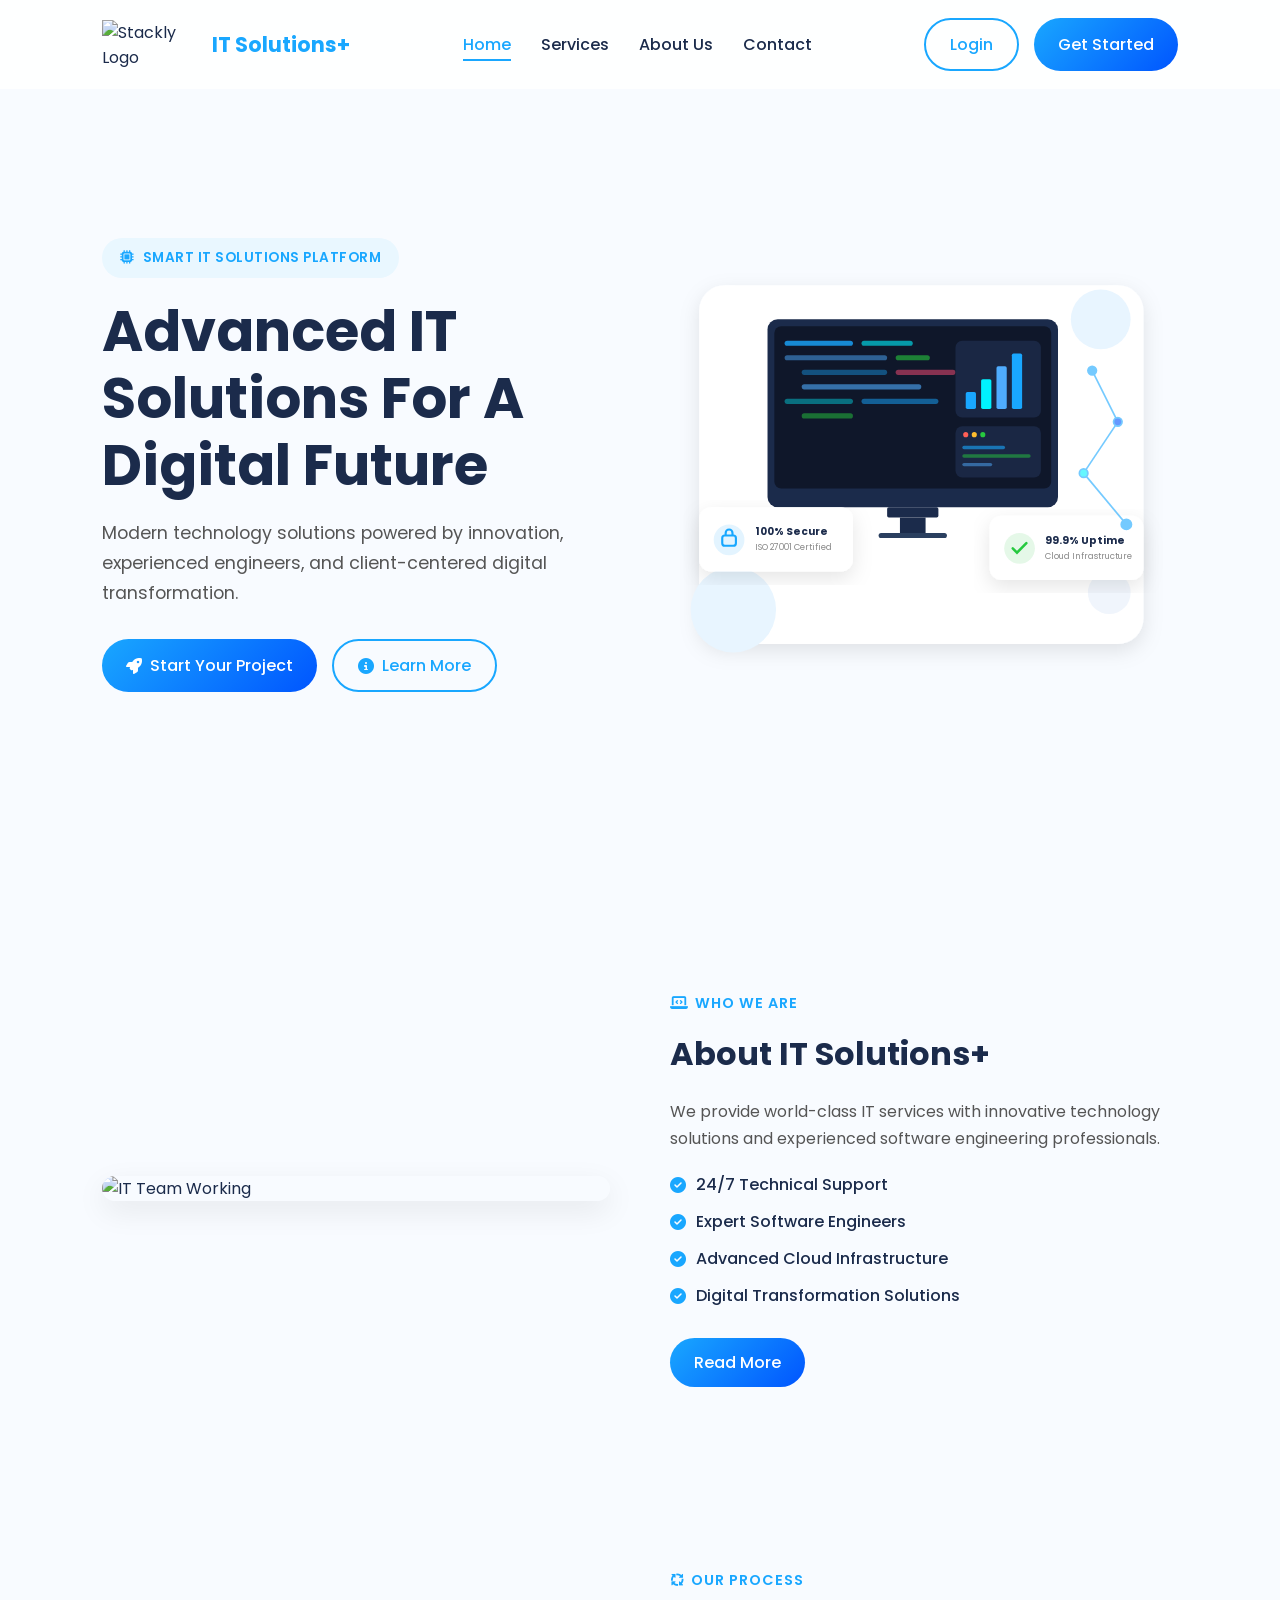
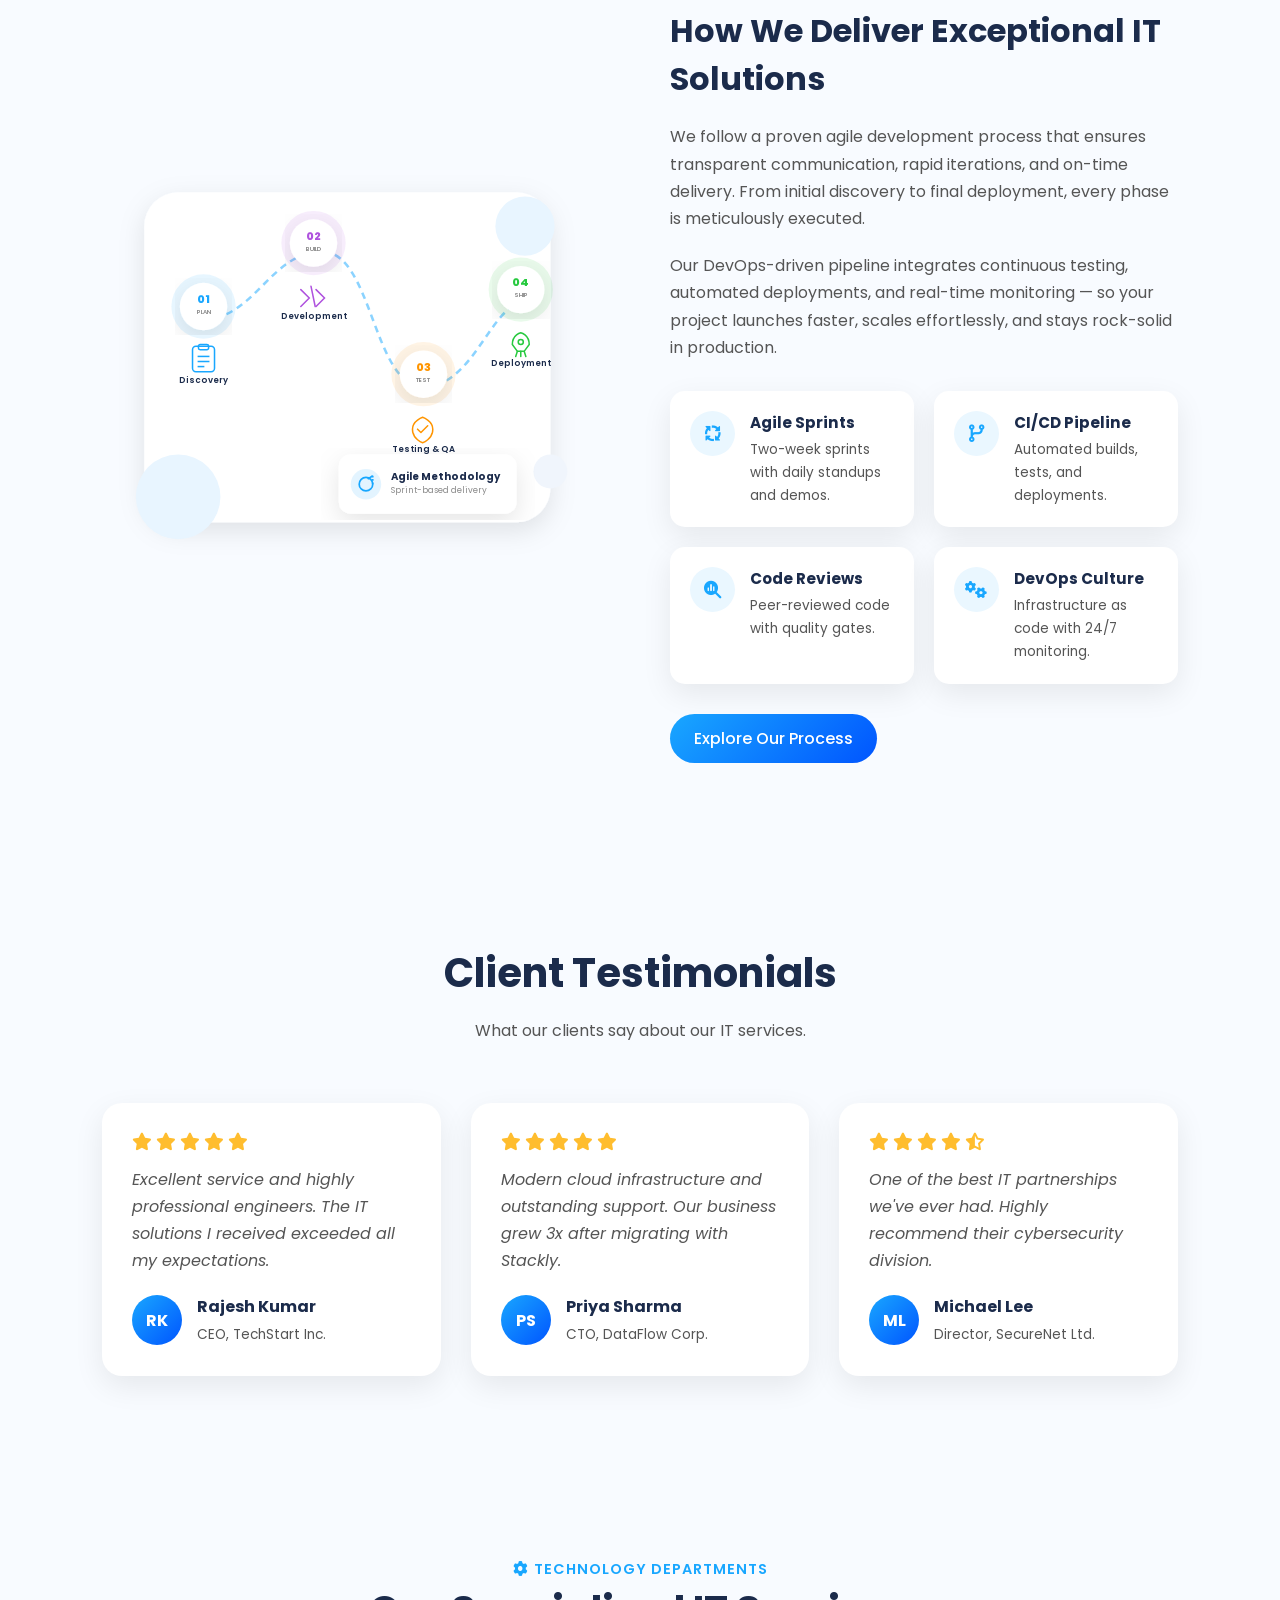
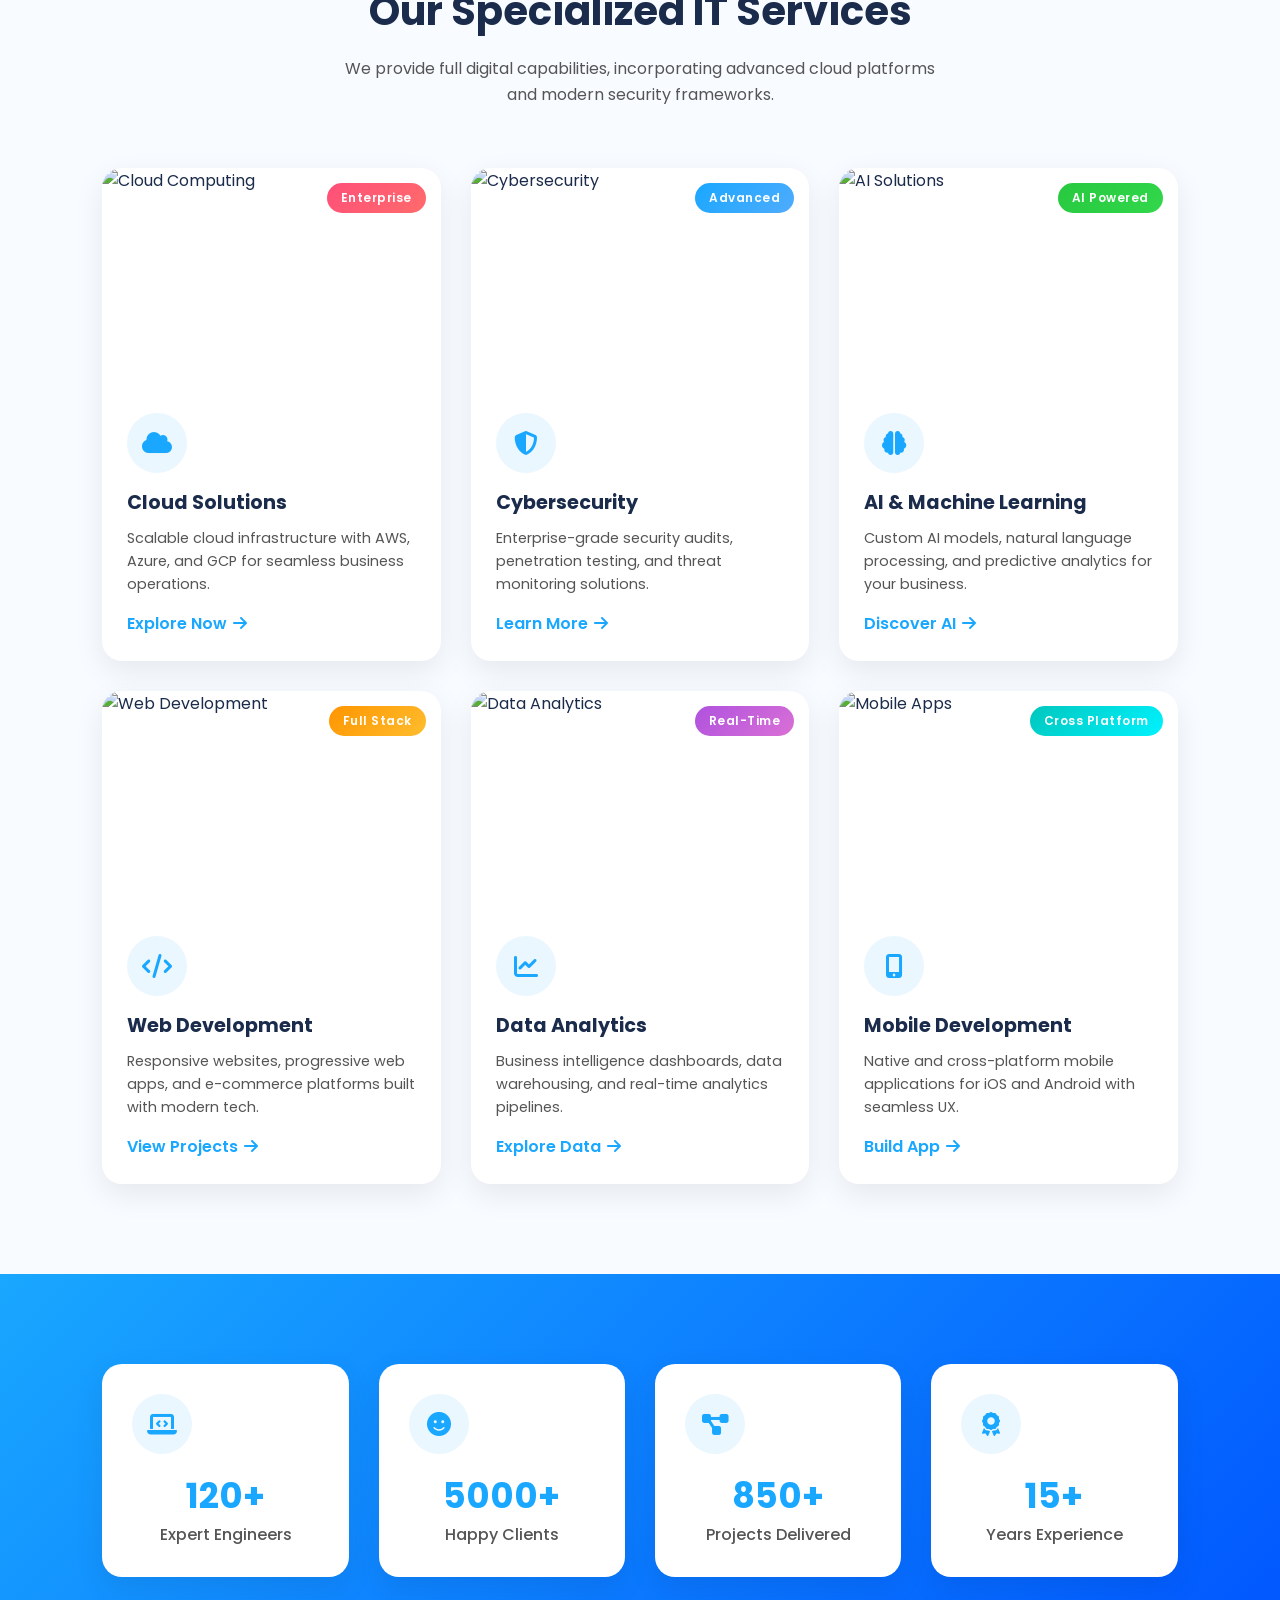
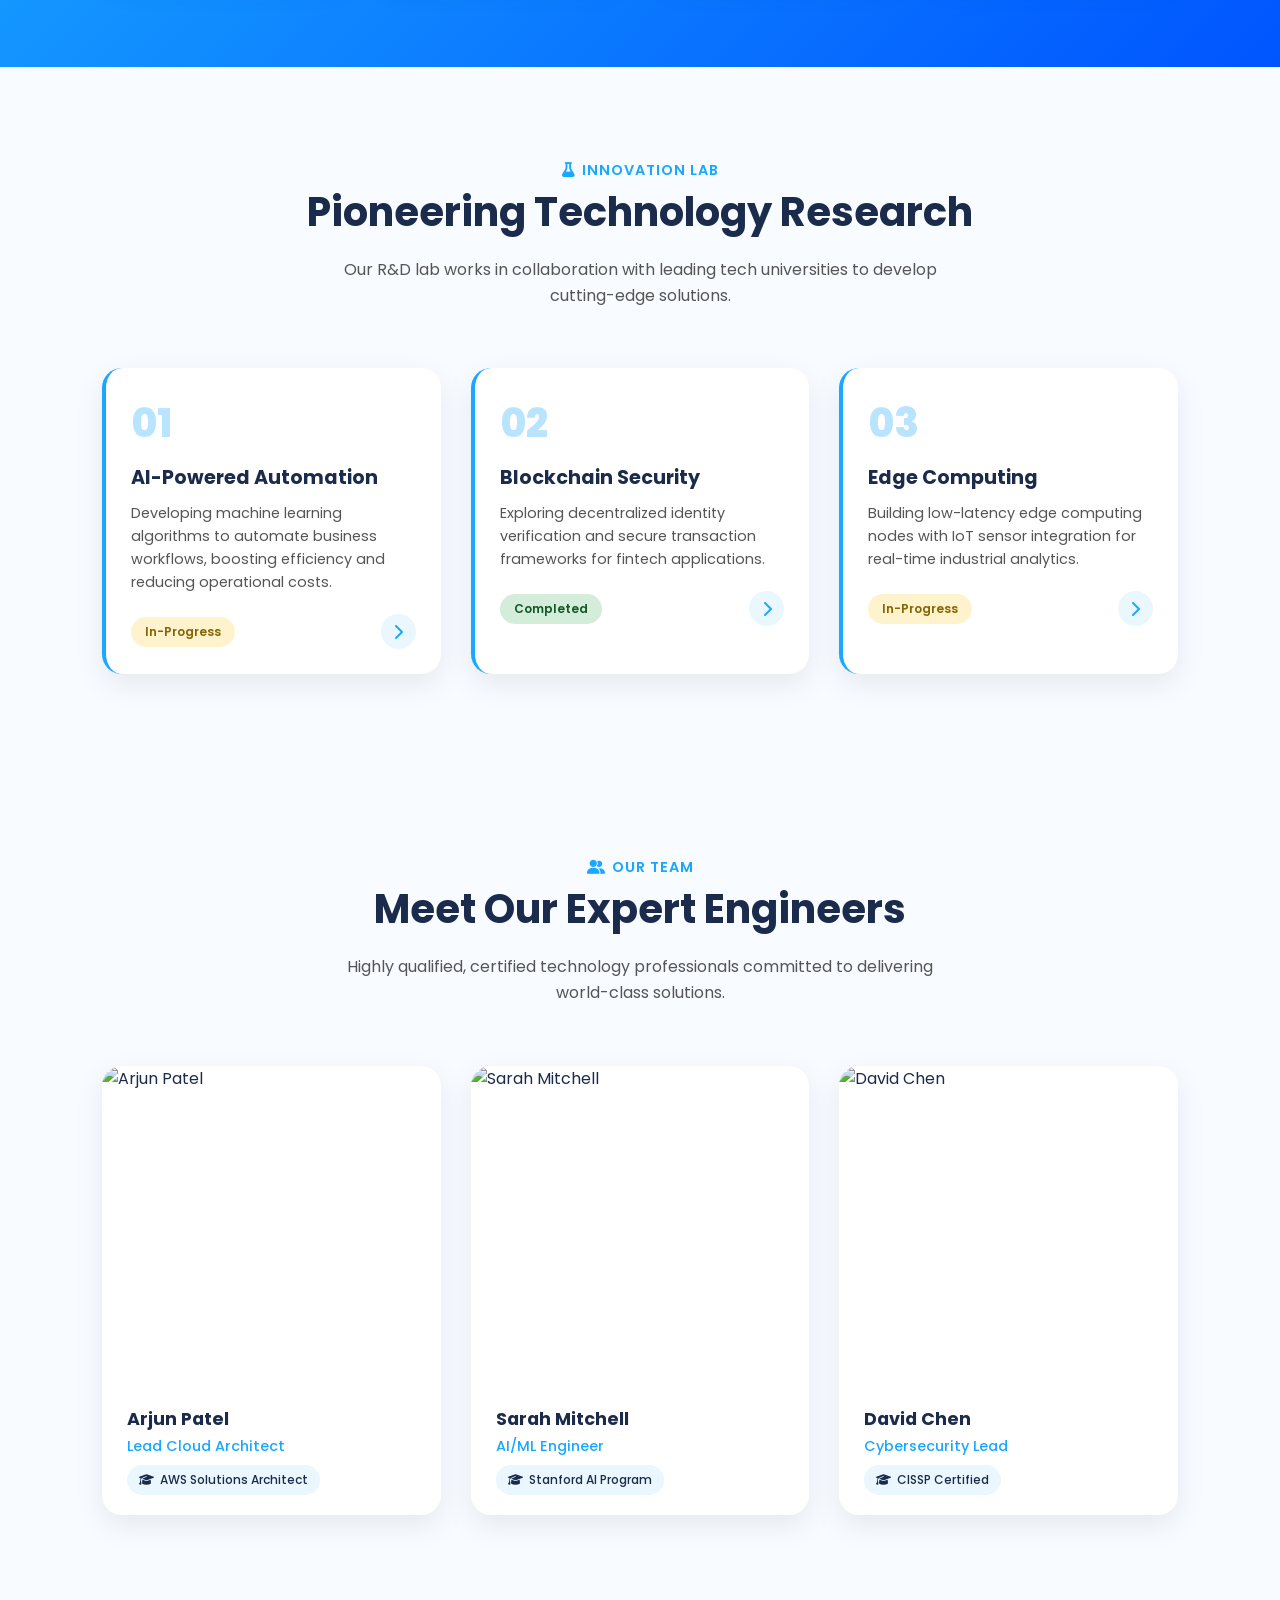
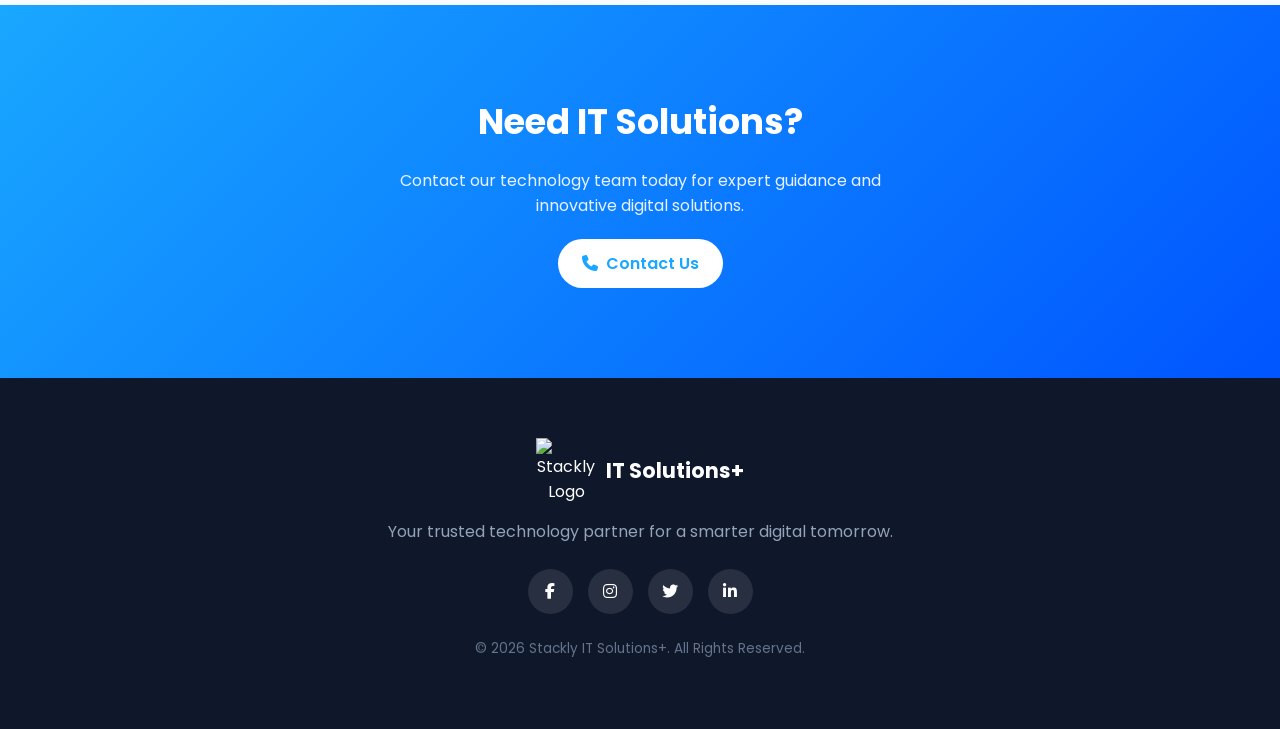
==== index.html @ 714cf85d "Add files via upload" ====
<!DOCTYPE html>
<html lang="en">
<head>
    <meta charset="UTF-8">
    <meta name="viewport" content="width=device-width, initial-scale=1.0">
    <title>Stackly IT Solutions — Advanced Technology Services</title>
    <meta name="description" content="Stackly IT Solutions provides world-class technology services with innovative solutions, experienced engineers, and client-centered digital transformation.">

    <link rel="stylesheet" href="style.css">

    <link rel="stylesheet"
        href="https://cdnjs.cloudflare.com/ajax/libs/font-awesome/6.5.1/css/all.min.css">
</head>

<body>

<!-- ================= NAVBAR ================= -->

<header class="navbar" id="navbar">

    <div class="logo">
        <img src="./images/Stackly Logo 01.webp"
            alt="Stackly Logo">
        <h2>IT Solutions+</h2>
    </div>

    <button class="hamburger" id="hamburger" aria-label="Toggle navigation menu">
        <span class="bar"></span>
        <span class="bar"></span>
        <span class="bar"></span>
    </button>

    <nav id="nav-menu">
        <a href="#home" class="active">Home</a>
        <a href="404error.html">Services</a>
        <a href="404error.html">About Us</a>
        <a href="404error.html">Contact</a>
    </nav>

    <div class="nav-buttons">
        <a href="404error.html" class="login-btn">Login</a>
        <a href="404error.html" class="start-btn">Get Started</a>
    </div>

</header>

<!-- ================= HERO ================= -->

<section class="hero" id="home">

    <div class="hero-content">

        <span class="hero-badge">
            <i class="fa-solid fa-microchip"></i>
            SMART IT SOLUTIONS PLATFORM
        </span>

        <h1>
            Advanced IT Solutions
            For A Digital Future
        </h1>

        <p>
            Modern technology solutions powered by innovation,
            experienced engineers, and client-centered digital transformation.
        </p>

        <div class="hero-buttons">

            <a href="404error.html" class="primary-btn">
                <i class="fa-solid fa-rocket"></i>
                Start Your Project
            </a>

            <a href="#about" class="secondary-btn">
                <i class="fa-solid fa-circle-info"></i>
                Learn More
            </a>

        </div>

    </div>

    <div class="hero-image">
        <!-- Inline SVG: Tech Workspace Illustration -->
        <svg viewBox="0 0 600 500" xmlns="http://www.w3.org/2000/svg" class="hero-svg">
            <defs>
                <linearGradient id="heroGrad1" x1="0%" y1="0%" x2="100%" y2="100%">
                    <stop offset="0%" stop-color="#19a7ff" />
                    <stop offset="100%" stop-color="#0055ff" />
                </linearGradient>
                <linearGradient id="heroGrad2" x1="0%" y1="0%" x2="100%" y2="100%">
                    <stop offset="0%" stop-color="#00f2fe" />
                    <stop offset="100%" stop-color="#19a7ff" />
                </linearGradient>
                <filter id="heroShadow" x="-10%" y="-10%" width="130%" height="130%">
                    <feDropShadow dx="0" dy="8" stdDeviation="12" flood-color="#000" flood-opacity="0.1"/>
                </filter>
            </defs>

            <!-- Background Card -->
            <rect x="40" y="40" width="520" height="420" rx="30" fill="#ffffff" filter="url(#heroShadow)" />

            <!-- Decorative Circles -->
            <circle cx="510" cy="80" r="35" fill="#e8f5ff" />
            <circle cx="80" cy="420" r="50" fill="#e8f5ff" />
            <circle cx="520" cy="400" r="25" fill="#f0f5fc" />

            <!-- Monitor 1 (Main) -->
            <g transform="translate(120, 80)">
                <rect x="0" y="0" width="340" height="220" rx="12" fill="#1b2b4b" />
                <rect x="8" y="8" width="324" height="190" rx="8" fill="#0f172a" />
                <!-- Code Lines -->
                <rect x="20" y="25" width="80" height="6" rx="3" fill="#19a7ff" opacity="0.8" />
                <rect x="110" y="25" width="60" height="6" rx="3" fill="#00f2fe" opacity="0.6" />
                <rect x="20" y="42" width="120" height="6" rx="3" fill="#4facfe" opacity="0.5" />
                <rect x="150" y="42" width="40" height="6" rx="3" fill="#27c93f" opacity="0.6" />
                <rect x="40" y="59" width="100" height="6" rx="3" fill="#19a7ff" opacity="0.4" />
                <rect x="150" y="59" width="70" height="6" rx="3" fill="#ff4f79" opacity="0.5" />
                <rect x="40" y="76" width="140" height="6" rx="3" fill="#4facfe" opacity="0.6" />
                <rect x="20" y="93" width="80" height="6" rx="3" fill="#00f2fe" opacity="0.4" />
                <rect x="110" y="93" width="90" height="6" rx="3" fill="#19a7ff" opacity="0.5" />
                <rect x="40" y="110" width="60" height="6" rx="3" fill="#27c93f" opacity="0.5" />
                <!-- Dashboard Chart -->
                <rect x="220" y="25" width="100" height="90" rx="8" fill="#1a2744" />
                <rect x="232" y="85" width="12" height="20" rx="2" fill="#19a7ff" />
                <rect x="250" y="70" width="12" height="35" rx="2" fill="#00f2fe" />
                <rect x="268" y="55" width="12" height="50" rx="2" fill="#4facfe" />
                <rect x="286" y="40" width="12" height="65" rx="2" fill="#19a7ff" />
                <!-- Terminal -->
                <rect x="220" y="125" width="100" height="60" rx="8" fill="#1a2744" />
                <circle cx="232" cy="135" r="3" fill="#ff5f56" />
                <circle cx="242" cy="135" r="3" fill="#ffbd2e" />
                <circle cx="252" cy="135" r="3" fill="#27c93f" />
                <rect x="228" y="148" width="50" height="4" rx="2" fill="#19a7ff" opacity="0.6" />
                <rect x="228" y="158" width="80" height="4" rx="2" fill="#27c93f" opacity="0.5" />
                <rect x="228" y="168" width="35" height="4" rx="2" fill="#4facfe" opacity="0.5" />
                <!-- Monitor Stand -->
                <rect x="140" y="220" width="60" height="12" rx="2" fill="#1b2b4b" />
                <rect x="155" y="232" width="30" height="20" rx="0" fill="#1b2b4b" />
                <rect x="130" y="250" width="80" height="6" rx="3" fill="#2a3f5f" />
            </g>

            <!-- Floating Card: Security -->
            <g transform="translate(40, 300)" filter="url(#heroShadow)">
                <rect x="0" y="0" width="180" height="75" rx="14" fill="#ffffff" />
                <circle cx="35" cy="38" r="18" fill="#19a7ff" opacity="0.12" />
                <g fill="none" stroke="#19a7ff" stroke-width="2.5" transform="translate(25, 28)">
                    <rect x="2" y="5" width="16" height="12" rx="3" />
                    <path d="M 6 5 V 2 A 4 4 0 0 1 14 2 V 5" />
                </g>
                <text x="65" y="33" font-family="'Poppins', sans-serif" font-weight="700" font-size="12" fill="#1b2b4b">100% Secure</text>
                <text x="65" y="50" font-family="'Poppins', sans-serif" font-size="10" fill="#888">ISO 27001 Certified</text>
            </g>

            <!-- Floating Card: Uptime -->
            <g transform="translate(380, 310)" filter="url(#heroShadow)">
                <rect x="0" y="0" width="180" height="75" rx="14" fill="#ffffff" />
                <circle cx="35" cy="38" r="18" fill="#27c93f" opacity="0.12" />
                <path d="M 27 38 L 32 43 L 43 32" fill="none" stroke="#27c93f" stroke-width="3" stroke-linecap="round" />
                <text x="65" y="33" font-family="'Poppins', sans-serif" font-weight="700" font-size="12" fill="#1b2b4b">99.9% Uptime</text>
                <text x="65" y="50" font-family="'Poppins', sans-serif" font-size="10" fill="#888">Cloud Infrastructure</text>
            </g>

            <!-- Tech Connection Nodes -->
            <g stroke="#19a7ff" stroke-width="2" opacity="0.6">
                <line x1="500" y1="140" x2="530" y2="200" />
                <line x1="530" y1="200" x2="490" y2="260" />
                <line x1="490" y1="260" x2="540" y2="320" />
                <circle cx="500" cy="140" r="5" fill="#19a7ff" />
                <circle cx="530" cy="200" r="5" fill="#0055ff" />
                <circle cx="490" cy="260" r="5" fill="#00f2fe" />
                <circle cx="540" cy="320" r="6" fill="#19a7ff" />
            </g>
        </svg>
    </div>

</section>

<!-- ================= ABOUT ================= -->

<section class="about" id="about">

    <div class="about-image">
        <img src="https://images.unsplash.com/photo-1551434678-e076c223a692?w=700&q=75" alt="IT Team Working">
    </div>

    <div class="about-content">

        <span class="sub-title">
            <i class="fa-solid fa-laptop-code"></i>
            WHO WE ARE
        </span>

        <h2>About IT Solutions+</h2>

        <p>
            We provide world-class IT services with
            innovative technology solutions and experienced
            software engineering professionals.
        </p>

        <ul>
            <li><i class="fa-solid fa-circle-check"></i> 24/7 Technical Support</li>
            <li><i class="fa-solid fa-circle-check"></i> Expert Software Engineers</li>
            <li><i class="fa-solid fa-circle-check"></i> Advanced Cloud Infrastructure</li>
            <li><i class="fa-solid fa-circle-check"></i> Digital Transformation Solutions</li>
        </ul>

        <a href="404error.html"
            class="primary-btn">
            Read More
        </a>

    </div>

</section>

<!-- ================= OUR PROCESS ================= -->

<section class="about-detailed">
    <div class="about-image">
        <!-- DevOps CI/CD Pipeline Illustration -->
        <svg viewBox="0 0 600 500" class="about-svg" xmlns="http://www.w3.org/2000/svg">
            <defs>
                <linearGradient id="grad2" x1="0%" y1="0%" x2="100%" y2="100%">
                    <stop offset="0%" stop-color="#19a7ff" />
                    <stop offset="100%" stop-color="#4facfe" />
                </linearGradient>
                <linearGradient id="grad3" x1="0%" y1="0%" x2="100%" y2="100%">
                    <stop offset="0%" stop-color="#27c93f" />
                    <stop offset="100%" stop-color="#32d74b" />
                </linearGradient>
                <filter id="shadow" x="-10%" y="-10%" width="120%" height="120%">
                    <feDropShadow dx="0" dy="10" stdDeviation="15" flood-color="#000000" flood-opacity="0.1"/>
                </filter>
            </defs>

            <!-- Background Card -->
            <rect x="50" y="50" width="480" height="390" rx="40" fill="#ffffff" filter="url(#shadow)" />

            <!-- Decorative Circles -->
            <circle cx="500" cy="90" r="35" fill="#e8f5ff" />
            <circle cx="90" cy="410" r="50" fill="#e8f5ff" />
            <circle cx="530" cy="380" r="20" fill="#f0f5fc" />

            <!-- Pipeline Flow Line -->
            <path d="M 120 200 C 180 200, 200 120, 260 120 C 320 120, 320 280, 380 280 C 440 280, 460 180, 500 180" 
                  fill="none" stroke="#19a7ff" stroke-width="3" stroke-dasharray="8,6" opacity="0.5" />

            <!-- Step 1: Plan / Discover -->
            <g transform="translate(85, 150)">
                <circle cx="35" cy="35" r="38" fill="#19a7ff" opacity="0.1" />
                <circle cx="35" cy="35" r="28" fill="#ffffff" filter="url(#shadow)" />
                <text x="35" y="31" font-family="'Poppins',sans-serif" font-weight="800" font-size="13" fill="#19a7ff" text-anchor="middle">01</text>
                <text x="35" y="44" font-family="'Poppins',sans-serif" font-size="7" fill="#888" text-anchor="middle" font-weight="600">PLAN</text>
                <!-- Clipboard Icon -->
                <g transform="translate(18, 80)" fill="none" stroke="#19a7ff" stroke-width="1.8">
                    <rect x="4" y="2" width="26" height="30" rx="4" />
                    <rect x="11" y="0" width="12" height="6" rx="2" />
                    <line x1="10" y1="14" x2="24" y2="14" />
                    <line x1="10" y1="20" x2="24" y2="20" />
                    <line x1="10" y1="26" x2="18" y2="26" />
                </g>
                <text x="35" y="125" font-family="'Poppins',sans-serif" font-weight="600" font-size="10" fill="#1b2b4b" text-anchor="middle">Discovery</text>
            </g>

            <!-- Step 2: Design / Prototype -->
            <g transform="translate(215, 75)">
                <circle cx="35" cy="35" r="38" fill="#af52de" opacity="0.1" />
                <circle cx="35" cy="35" r="28" fill="#ffffff" filter="url(#shadow)" />
                <text x="35" y="31" font-family="'Poppins',sans-serif" font-weight="800" font-size="13" fill="#af52de" text-anchor="middle">02</text>
                <text x="35" y="44" font-family="'Poppins',sans-serif" font-size="7" fill="#888" text-anchor="middle" font-weight="600">BUILD</text>
                <!-- Code Icon -->
                <g transform="translate(14, 80)" fill="none" stroke="#af52de" stroke-width="1.8" stroke-linecap="round">
                    <polyline points="0,15 10,5 0,-5" transform="translate(6,15)" />
                    <polyline points="0,-5 10,5 0,15" transform="translate(24,15)" />
                    <line x1="18" y1="6" x2="23" y2="30" />
                </g>
                <text x="35" y="125" font-family="'Poppins',sans-serif" font-weight="600" font-size="10" fill="#1b2b4b" text-anchor="middle">Development</text>
            </g>

            <!-- Step 3: Test / QA -->
            <g transform="translate(345, 230)">
                <circle cx="35" cy="35" r="38" fill="#ff9500" opacity="0.1" />
                <circle cx="35" cy="35" r="28" fill="#ffffff" filter="url(#shadow)" />
                <text x="35" y="31" font-family="'Poppins',sans-serif" font-weight="800" font-size="13" fill="#ff9500" text-anchor="middle">03</text>
                <text x="35" y="44" font-family="'Poppins',sans-serif" font-size="7" fill="#888" text-anchor="middle" font-weight="600">TEST</text>
                <!-- Bug/Shield Icon -->
                <g transform="translate(16, 82)" fill="none" stroke="#ff9500" stroke-width="1.8">
                    <path d="M 18 4 C 18 4 30 8 30 18 C 30 30 18 34 18 34 C 18 34 6 30 6 18 C 6 8 18 4 18 4 Z" />
                    <polyline points="12,18 16,22 24,14" stroke-linecap="round" stroke-linejoin="round" />
                </g>
                <text x="35" y="127" font-family="'Poppins',sans-serif" font-weight="600" font-size="10" fill="#1b2b4b" text-anchor="middle">Testing & QA</text>
            </g>

            <!-- Step 4: Deploy -->
            <g transform="translate(460, 130)">
                <circle cx="35" cy="35" r="38" fill="#27c93f" opacity="0.1" />
                <circle cx="35" cy="35" r="28" fill="#ffffff" filter="url(#shadow)" />
                <text x="35" y="31" font-family="'Poppins',sans-serif" font-weight="800" font-size="13" fill="#27c93f" text-anchor="middle">04</text>
                <text x="35" y="44" font-family="'Poppins',sans-serif" font-size="7" fill="#888" text-anchor="middle" font-weight="600">SHIP</text>
                <!-- Rocket Icon -->
                <g transform="translate(17, 80)" fill="none" stroke="#27c93f" stroke-width="1.8" stroke-linecap="round">
                    <path d="M 18 6 C 18 6 28 8 28 20 L 22 28 L 14 28 L 8 20 C 8 8 18 6 18 6 Z" />
                    <circle cx="18" cy="17" r="3" />
                    <line x1="14" y1="28" x2="12" y2="34" />
                    <line x1="22" y1="28" x2="24" y2="34" />
                    <line x1="18" y1="28" x2="18" y2="34" />
                </g>
                <text x="35" y="125" font-family="'Poppins',sans-serif" font-weight="600" font-size="10" fill="#1b2b4b" text-anchor="middle">Deployment</text>
            </g>

            <!-- Floating Card: Agile -->
            <g transform="translate(280, 360)" filter="url(#shadow)">
                <rect x="0" y="0" width="210" height="70" rx="14" fill="#ffffff" />
                <circle cx="32" cy="35" r="18" fill="#19a7ff" opacity="0.12" />
                <g fill="none" stroke="#19a7ff" stroke-width="2" transform="translate(22, 25)">
                    <circle cx="10" cy="10" r="8" />
                    <path d="M 12 4 L 18 0" />
                    <path d="M 18 10 L 18 0" stroke-dasharray="2,2" />
                </g>
                <text x="62" y="30" font-family="'Poppins',sans-serif" font-weight="700" font-size="12" fill="#1b2b4b">Agile Methodology</text>
                <text x="62" y="46" font-family="'Poppins',sans-serif" font-size="10" fill="#888">Sprint-based delivery</text>
            </g>
        </svg>
    </div>

    <div class="about-content">
        <span class="sub-title"><i class="fa-solid fa-arrows-spin"></i> OUR PROCESS</span>
        <h2>How We Deliver Exceptional IT Solutions</h2>
        <p>
            We follow a proven agile development process that ensures transparent communication, rapid iterations, and on-time delivery. From initial discovery to final deployment, every phase is meticulously executed.
        </p>
        <p>
            Our DevOps-driven pipeline integrates continuous testing, automated deployments, and real-time monitoring — so your project launches faster, scales effortlessly, and stays rock-solid in production.
        </p>

        <div class="feature-grid">
            <div class="feature-box">
                <div class="feature-icon"><i class="fa-solid fa-arrows-spin"></i></div>
                <div class="feature-text">
                    <h4>Agile Sprints</h4>
                    <p>Two-week sprints with daily standups and demos.</p>
                </div>
            </div>
            <div class="feature-box">
                <div class="feature-icon"><i class="fa-solid fa-code-branch"></i></div>
                <div class="feature-text">
                    <h4>CI/CD Pipeline</h4>
                    <p>Automated builds, tests, and deployments.</p>
                </div>
            </div>
            <div class="feature-box">
                <div class="feature-icon"><i class="fa-solid fa-magnifying-glass-chart"></i></div>
                <div class="feature-text">
                    <h4>Code Reviews</h4>
                    <p>Peer-reviewed code with quality gates.</p>
                </div>
            </div>
            <div class="feature-box">
                <div class="feature-icon"><i class="fa-solid fa-gears"></i></div>
                <div class="feature-text">
                    <h4>DevOps Culture</h4>
                    <p>Infrastructure as code with 24/7 monitoring.</p>
                </div>
            </div>
        </div>

        <div class="about-cta">
            <a href="404error.html" class="primary-btn">Explore Our Process</a>
        </div>
    </div>
</section>

<!-- ================= TESTIMONIALS ================= -->

<section class="testimonials">

    <div class="section-title">

        <h2>Client Testimonials</h2>
        <p>What our clients say about our IT services.</p>

    </div>

    <div class="testimonial-grid">

        <div class="testimonial-card">
            <div class="testimonial-stars">
                <i class="fa-solid fa-star"></i>
                <i class="fa-solid fa-star"></i>
                <i class="fa-solid fa-star"></i>
                <i class="fa-solid fa-star"></i>
                <i class="fa-solid fa-star"></i>
            </div>
            <p>
                Excellent service and highly professional engineers.
                The IT solutions I received exceeded all my expectations.
            </p>
            <div class="testimonial-author">
                <div class="author-avatar">RK</div>
                <div>
                    <h4>Rajesh Kumar</h4>
                    <span>CEO, TechStart Inc.</span>
                </div>
            </div>
        </div>

        <div class="testimonial-card">
            <div class="testimonial-stars">
                <i class="fa-solid fa-star"></i>
                <i class="fa-solid fa-star"></i>
                <i class="fa-solid fa-star"></i>
                <i class="fa-solid fa-star"></i>
                <i class="fa-solid fa-star"></i>
            </div>
            <p>
                Modern cloud infrastructure and outstanding support.
                Our business grew 3x after migrating with Stackly.
            </p>
            <div class="testimonial-author">
                <div class="author-avatar">PS</div>
                <div>
                    <h4>Priya Sharma</h4>
                    <span>CTO, DataFlow Corp.</span>
                </div>
            </div>
        </div>

        <div class="testimonial-card">
            <div class="testimonial-stars">
                <i class="fa-solid fa-star"></i>
                <i class="fa-solid fa-star"></i>
                <i class="fa-solid fa-star"></i>
                <i class="fa-solid fa-star"></i>
                <i class="fa-solid fa-star-half-stroke"></i>
            </div>
            <p>
                One of the best IT partnerships we've ever had.
                Highly recommend their cybersecurity division.
            </p>
            <div class="testimonial-author">
                <div class="author-avatar">ML</div>
                <div>
                    <h4>Michael Lee</h4>
                    <span>Director, SecureNet Ltd.</span>
                </div>
            </div>
        </div>

    </div>

</section>

<!-- ================= SERVICES ================= -->

<section class="services" id="services">
    <div class="section-title">
        <span class="sub-title"><i class="fa-solid fa-gear"></i> TECHNOLOGY DEPARTMENTS</span>
        <h2>Our Specialized IT Services</h2>
        <p>We provide full digital capabilities, incorporating advanced cloud platforms and modern security frameworks.</p>
    </div>

    <div class="services-grid">
        <div class="service-card">
            <div class="service-img-wrapper">
                <img src="https://images.unsplash.com/photo-1558494949-ef010cbdcc31?w=700&q=75" alt="Cloud Computing">
                <div class="service-tag emergency">Enterprise</div>
            </div>
            <div class="service-content">
                <div class="service-icon"><i class="fa-solid fa-cloud"></i></div>
                <h3>Cloud Solutions</h3>
                <p>Scalable cloud infrastructure with AWS, Azure, and GCP for seamless business operations.</p>
                <a href="404error.html" class="service-link">Explore Now <i class="fa-solid fa-arrow-right"></i></a>
            </div>
        </div>

        <div class="service-card">
            <div class="service-img-wrapper">
                <img src="https://images.unsplash.com/photo-1550751827-4bd374c3f58b?w=700&q=75" alt="Cybersecurity">
                <div class="service-tag research">Advanced</div>
            </div>
            <div class="service-content">
                <div class="service-icon"><i class="fa-solid fa-shield-halved"></i></div>
                <h3>Cybersecurity</h3>
                <p>Enterprise-grade security audits, penetration testing, and threat monitoring solutions.</p>
                <a href="404error.html" class="service-link">Learn More <i class="fa-solid fa-arrow-right"></i></a>
            </div>
        </div>

        <div class="service-card">
            <div class="service-img-wrapper">
                <img src="https://images.unsplash.com/photo-1581091226825-a6a2a5aee158?w=700&q=75" alt="AI Solutions">
                <div class="service-tag specialists">AI Powered</div>
            </div>
            <div class="service-content">
                <div class="service-icon"><i class="fa-solid fa-brain"></i></div>
                <h3>AI & Machine Learning</h3>
                <p>Custom AI models, natural language processing, and predictive analytics for your business.</p>
                <a href="404error.html" class="service-link">Discover AI <i class="fa-solid fa-arrow-right"></i></a>
            </div>
        </div>

        <div class="service-card">
            <div class="service-img-wrapper">
                <img src="https://images.unsplash.com/photo-1460925895917-afdab827c52f?w=700&q=75" alt="Web Development">
                <div class="service-tag cardio">Full Stack</div>
            </div>
            <div class="service-content">
                <div class="service-icon"><i class="fa-solid fa-code"></i></div>
                <h3>Web Development</h3>
                <p>Responsive websites, progressive web apps, and e-commerce platforms built with modern tech.</p>
                <a href="404error.html" class="service-link">View Projects <i class="fa-solid fa-arrow-right"></i></a>
            </div>
        </div>

        <div class="service-card">
            <div class="service-img-wrapper">
                <img src="https://images.unsplash.com/photo-1551288049-bebda4e38f71?w=700&q=75" alt="Data Analytics">
                <div class="service-tag dental">Real-Time</div>
            </div>
            <div class="service-content">
                <div class="service-icon"><i class="fa-solid fa-chart-line"></i></div>
                <h3>Data Analytics</h3>
                <p>Business intelligence dashboards, data warehousing, and real-time analytics pipelines.</p>
                <a href="404error.html" class="service-link">Explore Data <i class="fa-solid fa-arrow-right"></i></a>
            </div>
        </div>

        <div class="service-card">
            <div class="service-img-wrapper">
                <img src="https://images.unsplash.com/photo-1512941937669-90a1b58e7e9c?w=700&q=75" alt="Mobile Apps">
                <div class="service-tag pediatrics">Cross Platform</div>
            </div>
            <div class="service-content">
                <div class="service-icon"><i class="fa-solid fa-mobile-screen-button"></i></div>
                <h3>Mobile Development</h3>
                <p>Native and cross-platform mobile applications for iOS and Android with seamless UX.</p>
                <a href="404error.html" class="service-link">Build App <i class="fa-solid fa-arrow-right"></i></a>
            </div>
        </div>
    </div>
</section>

<!-- ================= STATISTICS SECTION ================= -->

<section class="stats">
    <div class="stats-wrapper">

        <div class="stat-card">
            <div class="stat-icon">
                <i class="fa-solid fa-laptop-code"></i>
            </div>
            <h2>120+</h2>
            <p>Expert Engineers</p>
        </div>

        <div class="stat-card">
            <div class="stat-icon">
                <i class="fa-solid fa-face-smile"></i>
            </div>
            <h2>5000+</h2>
            <p>Happy Clients</p>
        </div>

        <div class="stat-card">
            <div class="stat-icon">
                <i class="fa-solid fa-diagram-project"></i>
            </div>
            <h2>850+</h2>
            <p>Projects Delivered</p>
        </div>

        <div class="stat-card">
            <div class="stat-icon">
                <i class="fa-solid fa-award"></i>
            </div>
            <h2>15+</h2>
            <p>Years Experience</p>
        </div>

    </div>
</section>

<!-- ================= RESEARCH / INNOVATION SECTION ================= -->

<section class="research" id="research">
    <div class="section-title">
        <span class="sub-title"><i class="fa-solid fa-flask"></i> INNOVATION LAB</span>
        <h2>Pioneering Technology Research</h2>
        <p>Our R&D lab works in collaboration with leading tech universities to develop cutting-edge solutions.</p>
    </div>

    <div class="research-grid">
        <div class="research-card">
            <div class="research-num">01</div>
            <h3>AI-Powered Automation</h3>
            <p>Developing machine learning algorithms to automate business workflows, boosting efficiency and reducing operational costs.</p>
            <div class="research-footer">
                <span class="badge">In-Progress</span>
                <a href="404error.html"><i class="fa-solid fa-chevron-right"></i></a>
            </div>
        </div>

        <div class="research-card">
            <div class="research-num">02</div>
            <h3>Blockchain Security</h3>
            <p>Exploring decentralized identity verification and secure transaction frameworks for fintech applications.</p>
            <div class="research-footer">
                <span class="badge completed">Completed</span>
                <a href="404error.html"><i class="fa-solid fa-chevron-right"></i></a>
            </div>
        </div>

        <div class="research-card">
            <div class="research-num">03</div>
            <h3>Edge Computing</h3>
            <p>Building low-latency edge computing nodes with IoT sensor integration for real-time industrial analytics.</p>
            <div class="research-footer">
                <span class="badge">In-Progress</span>
                <a href="404error.html"><i class="fa-solid fa-chevron-right"></i></a>
            </div>
        </div>
    </div>
</section>

<!-- ================= TEAM SECTION ================= -->

<section class="doctors" id="team">
    <div class="section-title">
        <span class="sub-title"><i class="fa-solid fa-user-group"></i> OUR TEAM</span>
        <h2>Meet Our Expert Engineers</h2>
        <p>Highly qualified, certified technology professionals committed to delivering world-class solutions.</p>
    </div>

    <div class="doctor-grid">
        <div class="doctor-card">
            <div class="doc-img-container">
                <img src="https://images.unsplash.com/photo-1507003211169-0a1dd7228f2d?w=400&q=75" alt="Arjun Patel">
                <div class="doc-overlay">
                    <div class="doc-social">
                        <a href="404error.html"><i class="fa-brands fa-linkedin-in"></i></a>
                        <a href="404error.html"><i class="fa-brands fa-github"></i></a>
                        <a href="404error.html"><i class="fa-solid fa-envelope"></i></a>
                    </div>
                </div>
            </div>
            <div class="doc-info">
                <h3>Arjun Patel</h3>
                <p class="doc-specialty">Lead Cloud Architect</p>
                <span class="doc-badge"><i class="fa-solid fa-graduation-cap"></i> AWS Solutions Architect</span>
            </div>
        </div>

        <div class="doctor-card">
            <div class="doc-img-container">
                <img src="https://images.unsplash.com/photo-1573497019940-1c28c88b4f3e?w=400&q=75" alt="Sarah Mitchell">
                <div class="doc-overlay">
                    <div class="doc-social">
                        <a href="404error.html"><i class="fa-brands fa-linkedin-in"></i></a>
                        <a href="404error.html"><i class="fa-brands fa-github"></i></a>
                        <a href="404error.html"><i class="fa-solid fa-envelope"></i></a>
                    </div>
                </div>
            </div>
            <div class="doc-info">
                <h3>Sarah Mitchell</h3>
                <p class="doc-specialty">AI/ML Engineer</p>
                <span class="doc-badge"><i class="fa-solid fa-graduation-cap"></i> Stanford AI Program</span>
            </div>
        </div>

        <div class="doctor-card">
            <div class="doc-img-container">
                <img src="https://images.unsplash.com/photo-1519085360753-af0119f7cbe7?w=400&q=75" alt="David Chen">
                <div class="doc-overlay">
                    <div class="doc-social">
                        <a href="404error.html"><i class="fa-brands fa-linkedin-in"></i></a>
                        <a href="404error.html"><i class="fa-brands fa-github"></i></a>
                        <a href="404error.html"><i class="fa-solid fa-envelope"></i></a>
                    </div>
                </div>
            </div>
            <div class="doc-info">
                <h3>David Chen</h3>
                <p class="doc-specialty">Cybersecurity Lead</p>
                <span class="doc-badge"><i class="fa-solid fa-graduation-cap"></i> CISSP Certified</span>
            </div>
        </div>
    </div>
</section>

<!-- ================= CONTACT CTA ================= -->

<section class="contact-section">

    <h2>
        Need IT Solutions?
    </h2>

    <p>
        Contact our technology team today for expert guidance and innovative digital solutions.
    </p>

    <a href="404error.html"
        class="primary-btn">
        <i class="fa-solid fa-phone"></i>
        Contact Us
    </a>

</section>

<!-- ================= FOOTER ================= -->

<footer>

    <div class="footer-logo">
        <img src="./images/stackly-logo.webp" alt="Stackly Logo">
        <h2>IT Solutions+</h2>
    </div>

    <p>
        Your trusted technology partner for a smarter digital tomorrow.
    </p>

    <div class="social-icons">

        <a href="404error.html" aria-label="Facebook">
            <i class="fa-brands fa-facebook-f"></i>
        </a>

        <a href="404error.html" aria-label="Instagram">
            <i class="fa-brands fa-instagram"></i>
        </a>

        <a href="404error.html" aria-label="Twitter">
            <i class="fa-brands fa-twitter"></i>
        </a>

        <a href="404error.html" aria-label="LinkedIn">
            <i class="fa-brands fa-linkedin-in"></i>
        </a>

    </div>

    <p class="copyright">
        &copy; 2026 Stackly IT Solutions+. All Rights Reserved.
    </p>

</footer>

<!-- ================= JAVASCRIPT ================= -->

<script>
    // Hamburger Menu Toggle
    const hamburger = document.getElementById('hamburger');
    const navMenu = document.getElementById('nav-menu');
    const navLinks = document.querySelectorAll('#nav-menu a');

    if (hamburger && navMenu) {
        hamburger.addEventListener('click', function() {
            hamburger.classList.toggle('active');
            navMenu.classList.toggle('active');
        });
    }

    // Close menu when a nav link is clicked
    navLinks.forEach(function(link) {
        link.addEventListener('click', function() {
            hamburger.classList.remove('active');
            navMenu.classList.remove('active');
        });
    });

    // Navbar scroll effect
    window.addEventListener('scroll', function() {
        var navbar = document.getElementById('navbar');
        if (window.scrollY > 50) {
            navbar.classList.add('scrolled');
        } else {
            navbar.classList.remove('scrolled');
        }
    });
</script>

</body>
</html>
---- style.css ----
@import url('https://fonts.googleapis.com/css2?family=Poppins:wght@300;400;500;600;700;800&display=swap');

:root{
    --primary:#19a7ff;
    --secondary:#0055ff;
    --dark:#1b2b4b;
    --light:#f8fbff;
    --white:#ffffff;
    --text:#555;
    --shadow:0 10px 30px rgba(0,0,0,.08);
}

*{
    margin:0;
    padding:0;
    box-sizing:border-box;
    font-family:'Poppins',sans-serif;
}

html{
    scroll-behavior:smooth;
}

body{
    background:var(--light);
    color:var(--dark);
    overflow-x:hidden;
}

img{
    width:100%;
    display:block;
}

a{
    text-decoration:none;
}

section{
    padding:90px 8%;
}

/* ================= NAVBAR ================= */

.navbar{
    position:fixed;
    top:0;
    left:0;
    width:100%;
    z-index:1000;
    display:flex;
    align-items:center;
    justify-content:space-between;
    padding:18px 8%;
    background:rgba(255,255,255,.85);
    backdrop-filter:blur(10px);
    -webkit-backdrop-filter:blur(10px);
    transition:all .3s ease;
}

.navbar.scrolled{
    box-shadow:var(--shadow);
}

.logo{
    display:flex;
    align-items:center;
    gap:10px;
}

.logo img{
    width:100px;
}

.logo h2{
    color:var(--primary);
    font-size:1.3rem;
}

nav{
    display:flex;
    gap:30px;
}

nav a{
    color:var(--dark);
    font-weight:500;
    transition:color .3s ease;
    position:relative;
}

nav a::after{
    content:'';
    position:absolute;
    bottom:-4px;
    left:0;
    width:0;
    height:2px;
    background:var(--primary);
    transition:width .3s ease;
}

nav a:hover::after,
nav a.active::after{
    width:100%;
}

nav a:hover,
nav a.active{
    color:var(--primary);
}

.nav-buttons{
    display:flex;
    gap:15px;
}

.login-btn,
.start-btn,
.primary-btn{
    padding:12px 24px;
    border-radius:50px;
    transition:all .3s ease;
    font-weight:500;
    display:inline-flex;
    align-items:center;
    gap:8px;
}

.login-btn{
    border:2px solid var(--primary);
    color:var(--primary);
}

.login-btn:hover{
    background:var(--primary);
    color:white;
}

.start-btn,
.primary-btn{
    background:linear-gradient(135deg,var(--primary),var(--secondary));
    color:white;
}

.start-btn:hover,
.primary-btn:hover{
    transform:translateY(-3px);
    box-shadow:0 8px 25px rgba(25,167,255,.35);
}

/* ================= HAMBURGER ================= */

.hamburger{
    display:none;
    flex-direction:column;
    cursor:pointer;
    border:none;
    background:none;
    padding:5px;
    z-index:1001;
}

.bar{
    width:25px;
    height:3px;
    background:var(--dark);
    margin:4px 0;
    transition:all .3s ease;
    border-radius:3px;
}

.hamburger.active .bar:nth-child(1){
    transform:rotate(45deg) translate(6px,5px);
}

.hamburger.active .bar:nth-child(2){
    opacity:0;
}

.hamburger.active .bar:nth-child(3){
    transform:rotate(-45deg) translate(5px,-5px);
}

/* ================= HERO ================= */

.hero{
    min-height:100vh;
    display:grid;
    grid-template-columns:1fr 1fr;
    align-items:center;
    gap:50px;
    padding-top:120px;
}

.hero-badge{
    display:inline-flex;
    align-items:center;
    gap:8px;
    background:#e9f7ff;
    color:var(--primary);
    padding:10px 18px;
    border-radius:50px;
    margin-bottom:20px;
    font-size:0.85rem;
    font-weight:600;
    letter-spacing:0.5px;
}

.hero h1{
    font-size:3.5rem;
    line-height:1.2;
    margin-bottom:20px;
    color:var(--dark);
}

.hero p{
    color:var(--text);
    font-size:1.1rem;
    margin-bottom:30px;
    line-height:1.7;
}

.hero-buttons{
    display:flex;
    gap:15px;
    flex-wrap:wrap;
}

.secondary-btn{
    padding:12px 24px;
    border-radius:50px;
    border:2px solid var(--primary);
    color:var(--primary);
    font-weight:500;
    transition:all .3s ease;
    display:inline-flex;
    align-items:center;
    gap:8px;
}

.secondary-btn:hover{
    background:var(--primary);
    color:white;
}

.hero-image{
    display:flex;
    align-items:center;
    justify-content:center;
}

.hero-image img{
    border-radius:25px;
    box-shadow:var(--shadow);
}

.hero-svg{
    width:100%;
    max-width:550px;
    height:auto;
}

/* ================= SECTIONS ================= */

.section-title{
    text-align:center;
    margin-bottom:60px;
}

.section-title h2{
    font-size:2.5rem;
    margin-bottom:15px;
    color:var(--dark);
}

.section-title p{
    color:var(--text);
    max-width:600px;
    margin:0 auto;
    line-height:1.6;
}

.sub-title{
    color:var(--primary);
    font-weight:600;
    font-size:0.9rem;
    letter-spacing:1px;
    display:inline-flex;
    align-items:center;
    gap:6px;
}

/* ================= ABOUT ================= */

.about,
.about-detailed{
    display:grid;
    grid-template-columns:1fr 1fr;
    gap:60px;
    align-items:center;
}

.about img{
    border-radius:20px;
    box-shadow:var(--shadow);
}

.about-content h2{
    margin:15px 0;
    font-size:2rem;
}

.about-content p{
    margin:20px 0;
    color:var(--text);
    line-height:1.7;
}

.about-content ul{
    list-style:none;
    margin-bottom:30px;
}

.about-content li{
    margin-bottom:12px;
    display:flex;
    align-items:center;
    gap:10px;
    font-weight:500;
}

.about-content i{
    color:var(--primary);
}

.about-svg{
    width:100%;
    max-width:550px;
    height:auto;
}

/* ================= FEATURE GRID ================= */

.feature-grid{
    display:grid;
    grid-template-columns:repeat(2,1fr);
    gap:20px;
    margin-top:30px;
}

.feature-box{
    background:white;
    padding:20px;
    border-radius:15px;
    box-shadow:var(--shadow);
    display:flex;
    gap:15px;
    align-items:flex-start;
    transition:all .3s ease;
}

.feature-box:hover{
    transform:translateY(-5px);
    box-shadow:0 15px 40px rgba(0,0,0,.12);
}

.feature-icon{
    width:45px;
    height:45px;
    min-width:45px;
    display:flex;
    align-items:center;
    justify-content:center;
    border-radius:50%;
    background:#eaf7ff;
    color:var(--primary);
    font-size:1.1rem;
}

.feature-text h4{
    font-size:0.95rem;
    margin-bottom:4px;
}

.feature-text p{
    font-size:0.85rem;
    margin:0;
}

.about-cta{
    margin-top:30px;
}

/* ================= CARDS ================= */

.services-grid,
.testimonial-grid,
.research-grid,
.doctor-grid{
    display:grid;
    grid-template-columns:repeat(auto-fit,minmax(300px,1fr));
    gap:30px;
}

.service-card,
.testimonial-card,
.research-card,
.doctor-card,
.stat-card{
    background:white;
    border-radius:20px;
    overflow:hidden;
    box-shadow:var(--shadow);
    transition:all .3s ease;
}

.service-card:hover,
.testimonial-card:hover,
.research-card:hover,
.doctor-card:hover,
.stat-card:hover{
    transform:translateY(-10px);
    box-shadow:0 20px 50px rgba(0,0,0,.12);
}

/* ================= SERVICE CARDS ================= */

.service-img-wrapper{
    position:relative;
    overflow:hidden;
}

.service-img-wrapper img{
    height:220px;
    object-fit:cover;
    transition:transform .4s ease;
}

.service-card:hover .service-img-wrapper img{
    transform:scale(1.08);
}

.service-tag{
    position:absolute;
    top:15px;
    right:15px;
    padding:6px 14px;
    border-radius:50px;
    font-size:0.75rem;
    font-weight:600;
    color:white;
    letter-spacing:0.5px;
}

.service-tag.emergency{
    background:linear-gradient(135deg,#ff4f79,#ff6b6b);
}

.service-tag.research{
    background:linear-gradient(135deg,#19a7ff,#4facfe);
}

.service-tag.specialists{
    background:linear-gradient(135deg,#27c93f,#32d74b);
}

.service-tag.cardio{
    background:linear-gradient(135deg,#ff9500,#ffbd2e);
}

.service-tag.dental{
    background:linear-gradient(135deg,#af52de,#da70d6);
}

.service-tag.pediatrics{
    background:linear-gradient(135deg,#00c7be,#00f2fe);
}

.service-content,
.doc-info,
.research-card{
    padding:25px;
}

.service-icon,
.stat-icon{
    width:60px;
    height:60px;
    display:flex;
    align-items:center;
    justify-content:center;
    border-radius:50%;
    background:#eaf7ff;
    color:var(--primary);
    font-size:1.5rem;
    margin-bottom:15px;
}

.service-content h3{
    font-size:1.2rem;
    margin-bottom:10px;
}

.service-content p{
    color:var(--text);
    font-size:0.9rem;
    line-height:1.6;
    margin-bottom:15px;
}

.service-link{
    color:var(--primary);
    font-weight:600;
    display:inline-flex;
    align-items:center;
    gap:6px;
    transition:gap .3s ease;
}

.service-link:hover{
    gap:12px;
}

/* ================= TESTIMONIALS ================= */

.testimonial-card{
    padding:30px;
}

.testimonial-stars{
    color:#ffbd2e;
    margin-bottom:15px;
    font-size:1.1rem;
    display:flex;
    gap:4px;
}

.testimonial-card p{
    color:var(--text);
    line-height:1.7;
    margin-bottom:20px;
    font-style:italic;
}

.testimonial-author{
    display:flex;
    align-items:center;
    gap:15px;
}

.author-avatar{
    width:50px;
    height:50px;
    border-radius:50%;
    background:linear-gradient(135deg,var(--primary),var(--secondary));
    color:white;
    display:flex;
    align-items:center;
    justify-content:center;
    font-weight:700;
    font-size:1rem;
}

.testimonial-author h4{
    font-size:1rem;
    margin-bottom:2px;
}

.testimonial-author span{
    color:var(--text);
    font-size:0.85rem;
}

/* ================= STATS ================= */

.stats{
    background:linear-gradient(135deg,var(--primary),var(--secondary));
}

.stats-wrapper{
    display:grid;
    grid-template-columns:repeat(auto-fit,minmax(220px,1fr));
    gap:30px;
}

.stat-card{
    text-align:center;
    padding:30px;
}

.stat-card h2{
    color:var(--primary);
    font-size:2.2rem;
}

.stat-card p{
    color:var(--text);
    font-weight:500;
}

/* ================= RESEARCH / INNOVATION ================= */

.research-card{
    border-left:4px solid var(--primary);
}

.research-num{
    font-size:2.5rem;
    font-weight:800;
    color:var(--primary);
    opacity:0.3;
    margin-bottom:10px;
}

.research-card h3{
    font-size:1.2rem;
    margin-bottom:10px;
}

.research-card p{
    color:var(--text);
    font-size:0.9rem;
    line-height:1.6;
    margin-bottom:20px;
}

.research-footer{
    display:flex;
    justify-content:space-between;
    align-items:center;
}

.badge{
    padding:6px 14px;
    border-radius:50px;
    background:#fff3cd;
    color:#856404;
    font-size:0.75rem;
    font-weight:600;
}

.badge.completed{
    background:#d4edda;
    color:#155724;
}

.research-footer a{
    width:35px;
    height:35px;
    border-radius:50%;
    background:#eaf7ff;
    color:var(--primary);
    display:flex;
    align-items:center;
    justify-content:center;
    transition:all .3s ease;
}

.research-footer a:hover{
    background:var(--primary);
    color:white;
}

/* ================= TEAM / DOCTORS ================= */

.doc-img-container{
    position:relative;
    overflow:hidden;
}

.doctor-card img{
    width:100%;
    height:320px;
    object-fit:cover;
    transition:transform .4s ease;
}

.doctor-card:hover img{
    transform:scale(1.05);
}

.doc-overlay{
    position:absolute;
    top:0;
    left:0;
    width:100%;
    height:100%;
    background:rgba(25,167,255,.6);
    display:flex;
    align-items:center;
    justify-content:center;
    opacity:0;
    transition:opacity .3s ease;
}

.doc-img-container:hover .doc-overlay{
    opacity:1;
}

.doc-social{
    display:flex;
    gap:15px;
}

.doc-social a{
    width:40px;
    height:40px;
    border-radius:50%;
    background:white;
    display:flex;
    align-items:center;
    justify-content:center;
    color:var(--primary);
    transition:all .3s ease;
    transform:translateY(20px);
    opacity:0;
}

.doc-img-container:hover .doc-social a{
    transform:translateY(0);
    opacity:1;
}

.doc-social a:nth-child(1){ transition-delay:.1s; }
.doc-social a:nth-child(2){ transition-delay:.2s; }
.doc-social a:nth-child(3){ transition-delay:.3s; }

.doc-social a:hover{
    background:var(--primary);
    color:white;
}

.doc-info{
    padding:20px 25px;
}

.doc-info h3{
    font-size:1.1rem;
    margin-bottom:4px;
}

.doc-specialty{
    color:var(--primary);
    font-weight:500;
    margin-bottom:8px;
    font-size:0.9rem;
}

.doc-badge{
    display:inline-flex;
    align-items:center;
    gap:6px;
    background:#eaf7ff;
    color:var(--dark);
    padding:6px 12px;
    border-radius:50px;
    font-size:0.75rem;
    font-weight:500;
}

/* ================= CTA ================= */

.contact-section{
    text-align:center;
    background:linear-gradient(135deg,var(--primary),var(--secondary));
    color:white;
}

.contact-section h2{
    font-size:2.2rem;
}

.contact-section p{
    margin:20px auto;
    max-width:500px;
    opacity:0.9;
    line-height:1.6;
}

.contact-section .primary-btn{
    background:white;
    color:var(--primary);
    font-weight:600;
}

.contact-section .primary-btn:hover{
    box-shadow:0 10px 30px rgba(0,0,0,.2);
}

/* ================= FOOTER ================= */

footer{
    background:#0f172a;
    color:white;
    text-align:center;
    padding:60px 20px;
}

.footer-logo{
    display:flex;
    justify-content:center;
    align-items:center;
    gap:10px;
    margin-bottom:15px;
}

.footer-logo img{
    width:60px;
}

.footer-logo h2{
    font-size:1.3rem;
}

footer > p{
    color:#94a3b8;
    margin-bottom:10px;
}

.social-icons{
    display:flex;
    justify-content:center;
    gap:15px;
    margin:25px 0;
}

.social-icons a{
    width:45px;
    height:45px;
    border-radius:50%;
    background:rgba(255,255,255,.1);
    color:white;
    display:flex;
    align-items:center;
    justify-content:center;
    transition:all .3s ease;
}

.social-icons a:hover{
    background:var(--primary);
    transform:translateY(-4px);
}

.copyright{
    color:#64748b;
    font-size:0.85rem;
}

/* ================= RESPONSIVE - TABLET (max-width: 991px) ================= */

@media(max-width:991px){

    .hero,
    .about,
    .about-detailed{
        grid-template-columns:1fr;
    }

    .hero{
        text-align:center;
        padding-top:130px;
    }

    .hero h1{
        font-size:2.8rem;
    }

    .hero-buttons{
        justify-content:center;
    }

    .hero-image{
        order:-1;
    }

    .hero-svg{
        max-width:450px;
    }

    .about-image{
        display:flex;
        justify-content:center;
    }

    .about-svg{
        max-width:450px;
    }

    .section-title h2{
        font-size:2rem;
    }

    /* Hamburger visible on tablet and mobile */
    .hamburger{
        display:flex;
    }

    nav{
        position:absolute;
        top:100%;
        left:-100%;
        width:100%;
        background:white;
        flex-direction:column;
        padding:20px 8%;
        box-shadow:0 10px 30px rgba(0,0,0,.1);
        transition:left .3s ease;
        z-index:999;
    }

    nav.active{
        left:0;
    }

    nav a{
        padding:12px 0;
        border-bottom:1px solid #f0f0f0;
        font-size:1rem;
    }

    nav a:last-child{
        border-bottom:none;
    }

    nav a::after{
        display:none;
    }

    .nav-buttons{
        display:none;
    }
}

/* ================= RESPONSIVE - MOBILE (max-width: 768px) ================= */

@media(max-width:768px){

    section{
        padding:70px 6%;
    }

    .hero h1{
        font-size:2.3rem;
    }

    .hero p{
        font-size:1rem;
    }

    .hero-badge{
        font-size:0.75rem;
    }

    .section-title h2{
        font-size:1.8rem;
    }

    .about-content h2{
        font-size:1.6rem;
    }

    .feature-grid{
        grid-template-columns:1fr;
    }

    .services-grid,
    .testimonial-grid,
    .research-grid,
    .doctor-grid{
        grid-template-columns:1fr;
    }

    .stats-wrapper{
        grid-template-columns:repeat(2,1fr);
    }

    .contact-section h2{
        font-size:1.8rem;
    }

    .doctor-card img{
        height:280px;
    }
}

/* ================= RESPONSIVE - SMALL MOBILE (max-width: 576px) ================= */

@media(max-width:576px){

    section{
        padding:60px 5%;
    }

    .navbar{
        padding:14px 5%;
    }

    .logo img{
        width:70px;
    }

    .logo h2{
        font-size:1rem;
    }

    .hero{
        padding-top:110px;
    }

    .hero h1{
        font-size:1.9rem;
    }

    .hero p{
        font-size:0.9rem;
    }

    .hero-buttons{
        flex-direction:column;
        align-items:center;
    }

    .hero-buttons .primary-btn,
    .hero-buttons .secondary-btn{
        width:100%;
        justify-content:center;
    }

    .section-title h2{
        font-size:1.5rem;
    }

    .about-content h2{
        font-size:1.4rem;
    }

    .stats-wrapper{
        grid-template-columns:1fr;
    }

    .contact-section h2{
        font-size:1.5rem;
    }

    .footer-logo h2{
        font-size:1.1rem;
    }

    .social-icons a{
        width:40px;
        height:40px;
    }

    .doctor-card img{
        height:250px;
    }

    .service-img-wrapper img{
        height:180px;
    }
}
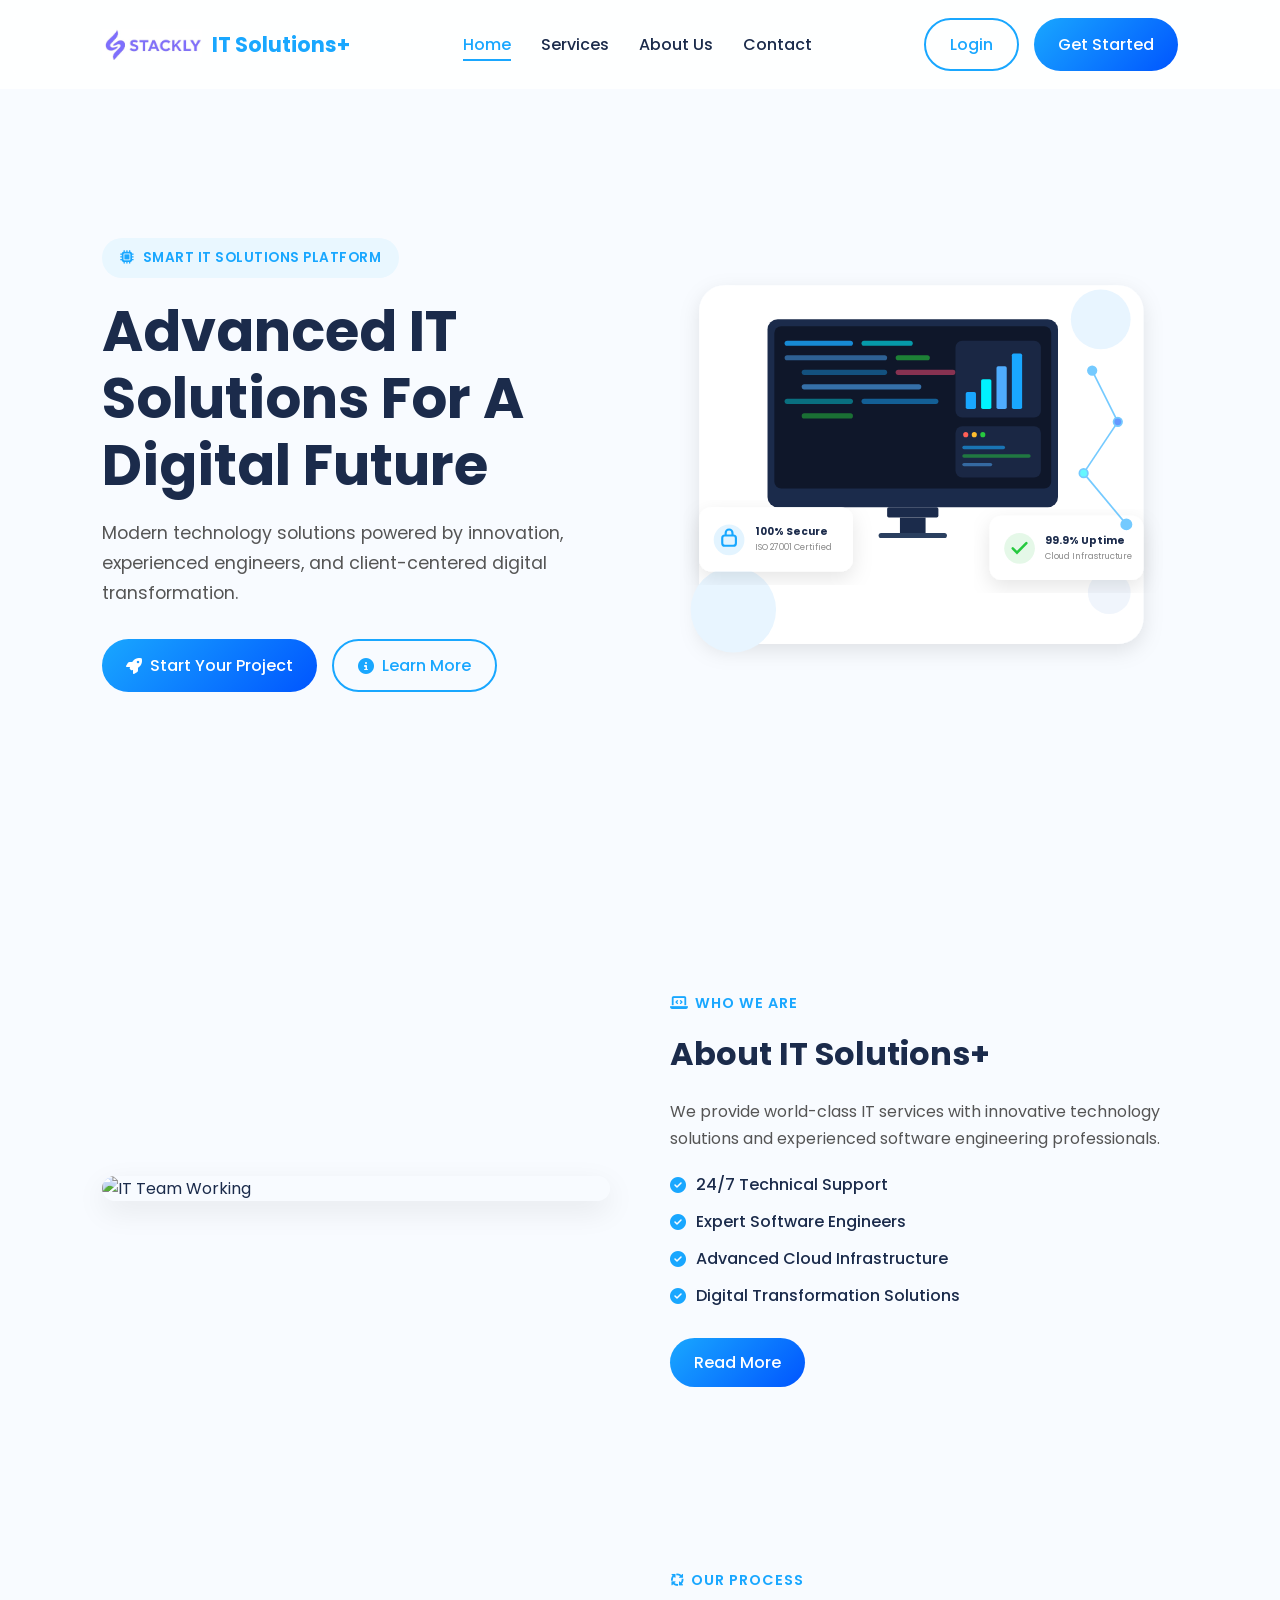
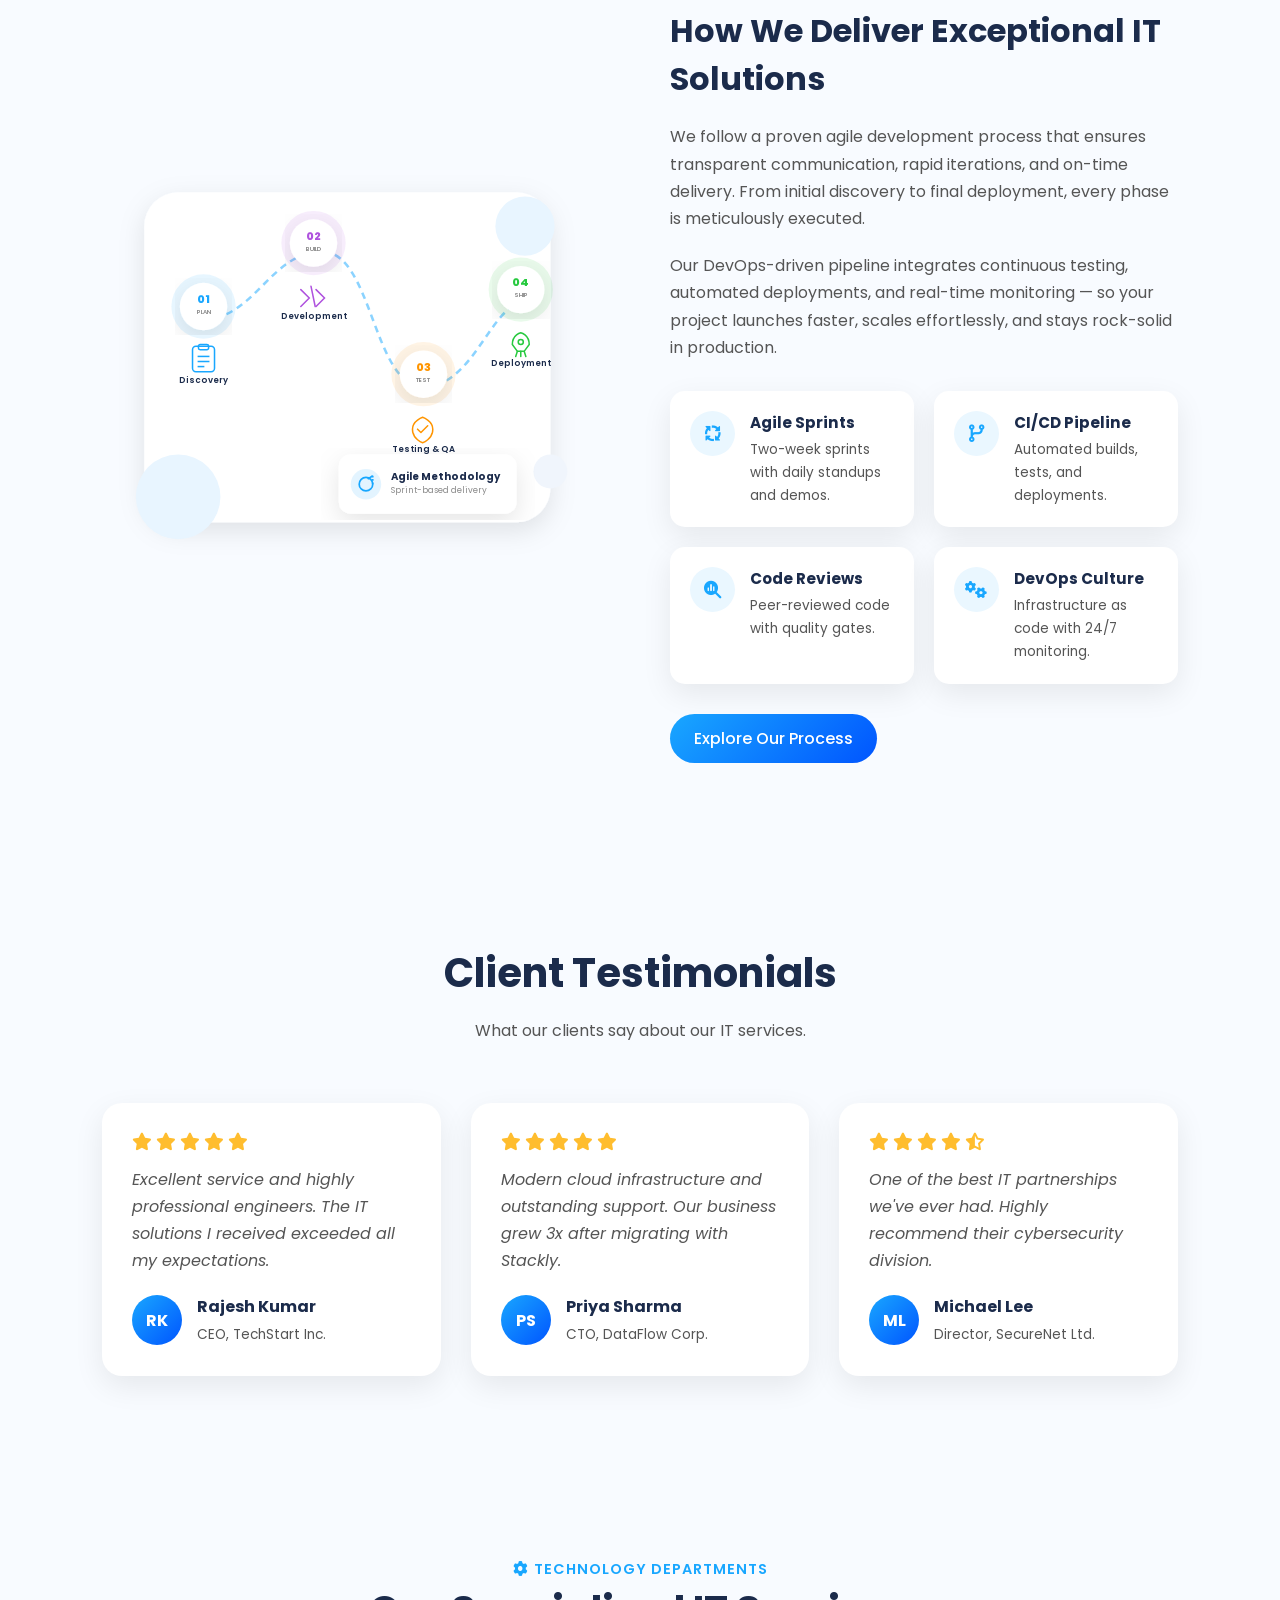
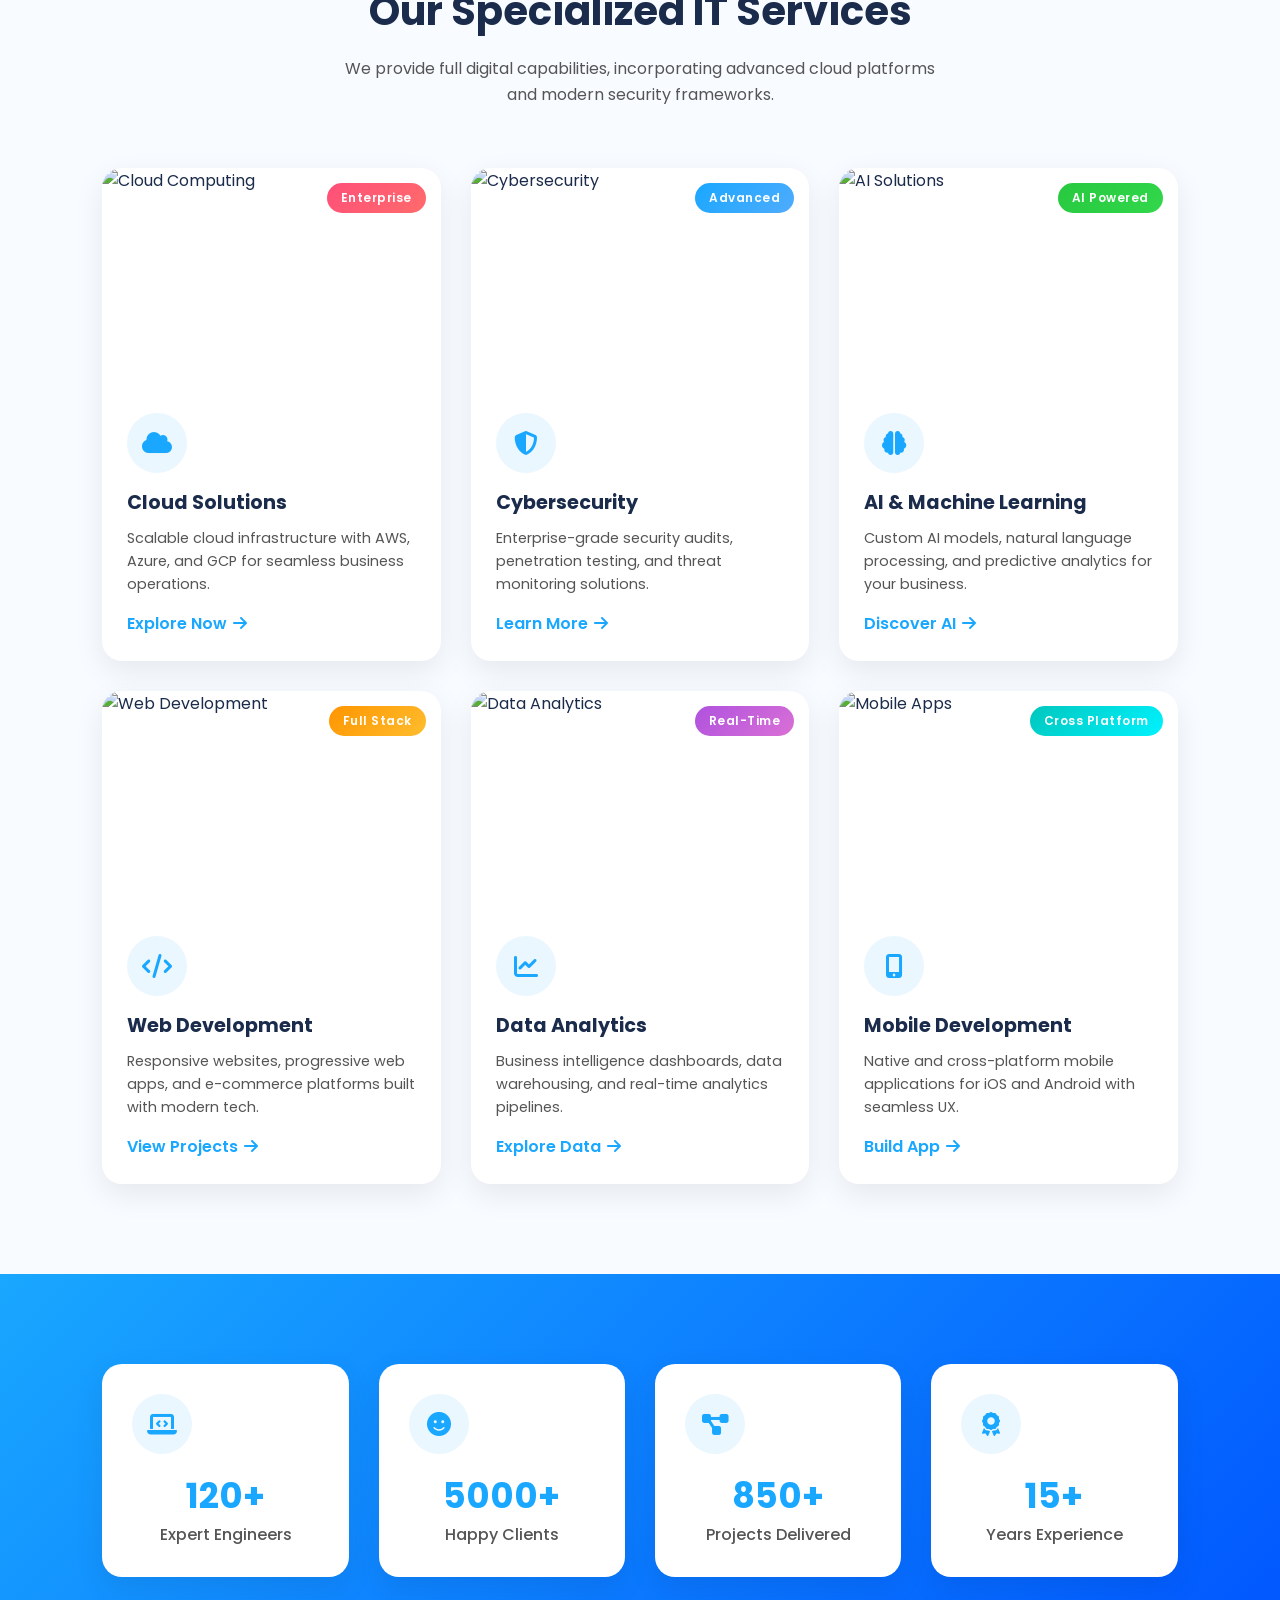
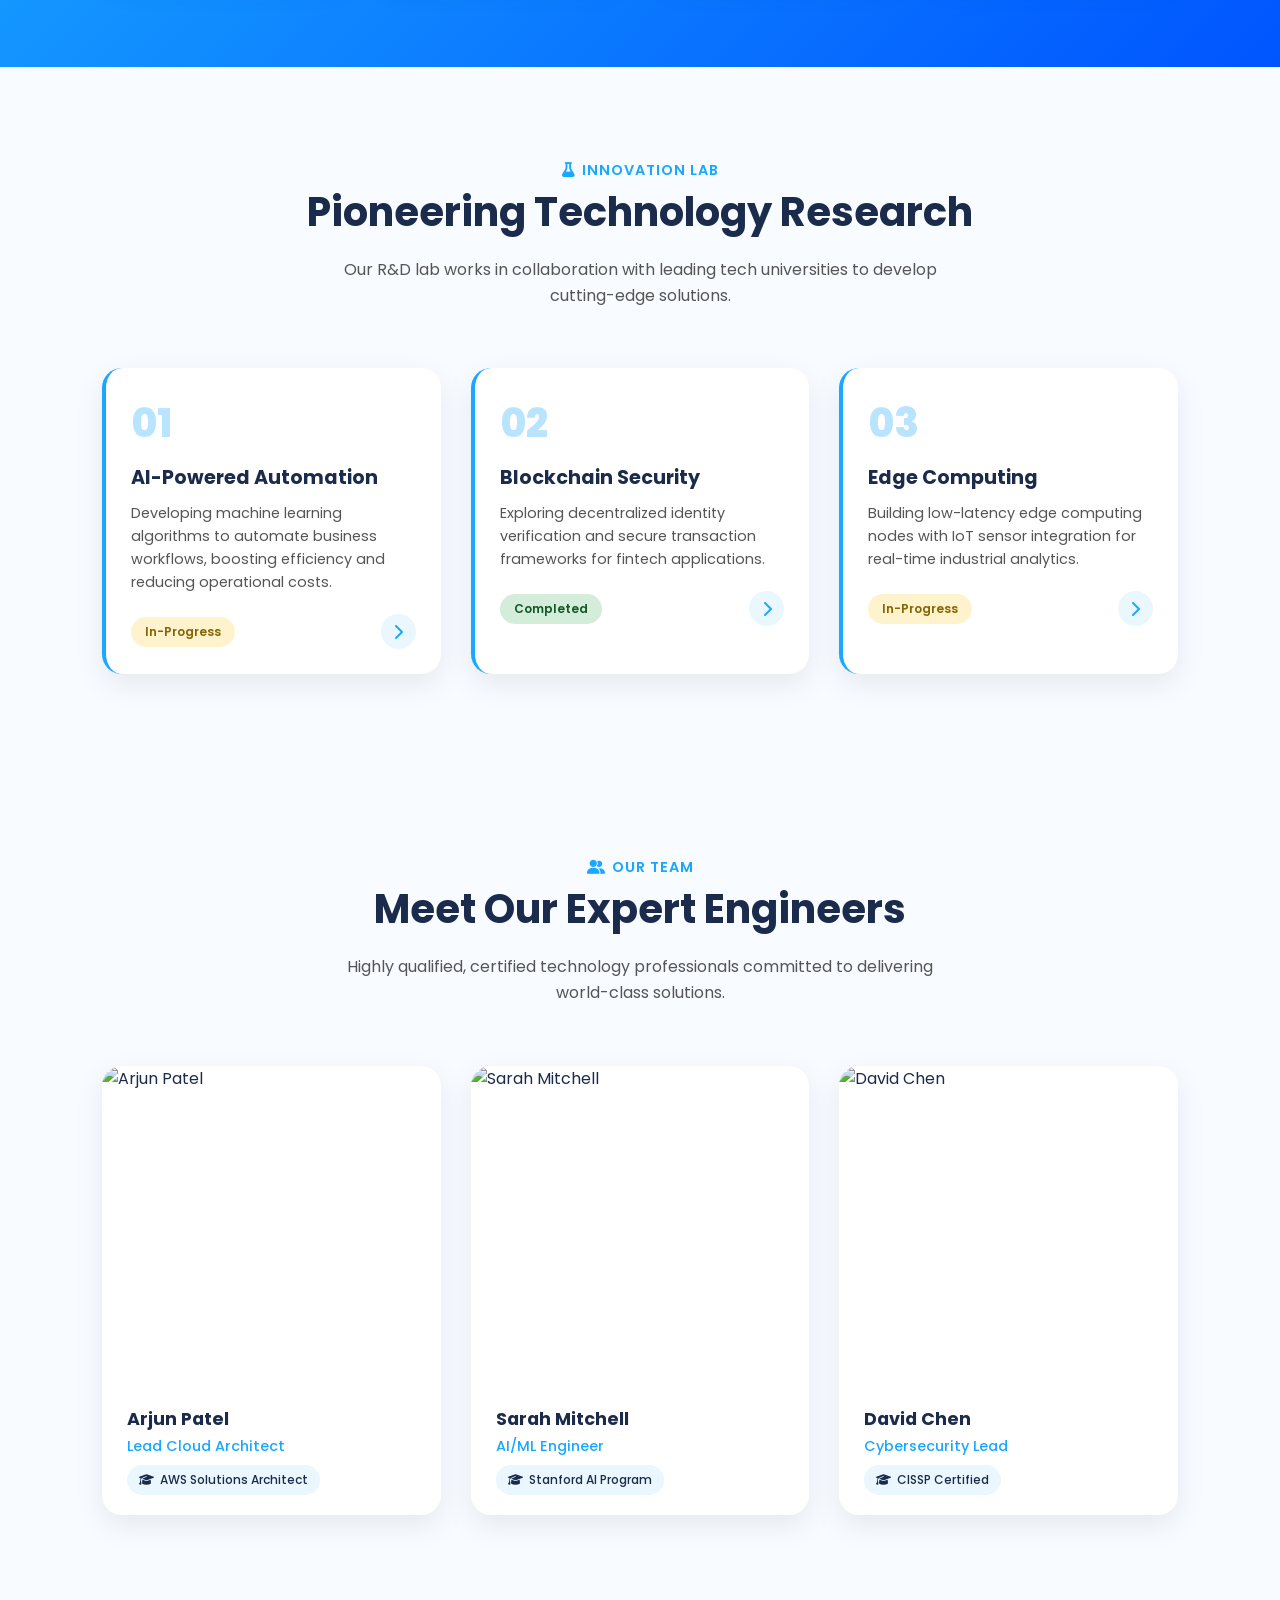
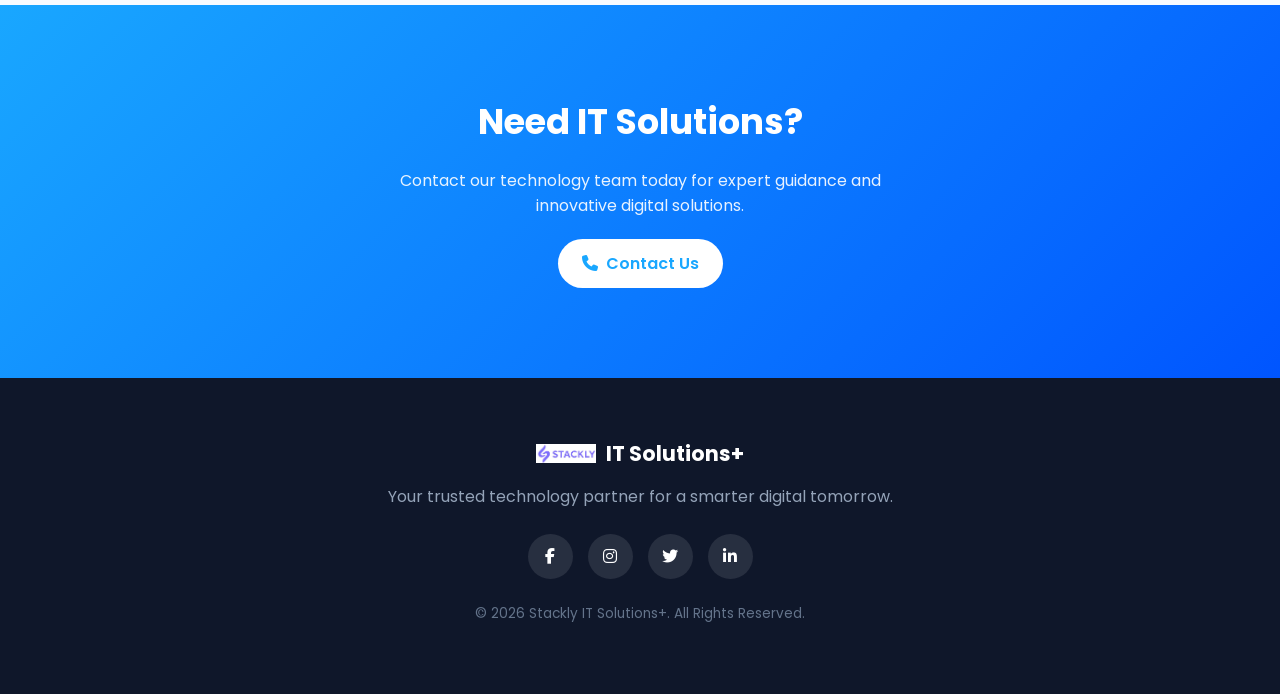
==== commit a9dc487f: "Update index.html" ====
--- a/index.html
+++ b/index.html
@@ -19,7 +19,7 @@
 <header class="navbar" id="navbar">
 
     <div class="logo">
-        <img src="./images/Stackly Logo 01.webp"
+        <img src="Stackly Logo 01.webp"
             alt="Stackly Logo">
         <h2>IT Solutions+</h2>
     </div>
@@ -716,7 +716,7 @@
 <footer>
 
     <div class="footer-logo">
-        <img src="./images/stackly-logo.webp" alt="Stackly Logo">
+        <img src="stackly-logo.webp" alt="Stackly Logo">
         <h2>IT Solutions+</h2>
     </div>
 
